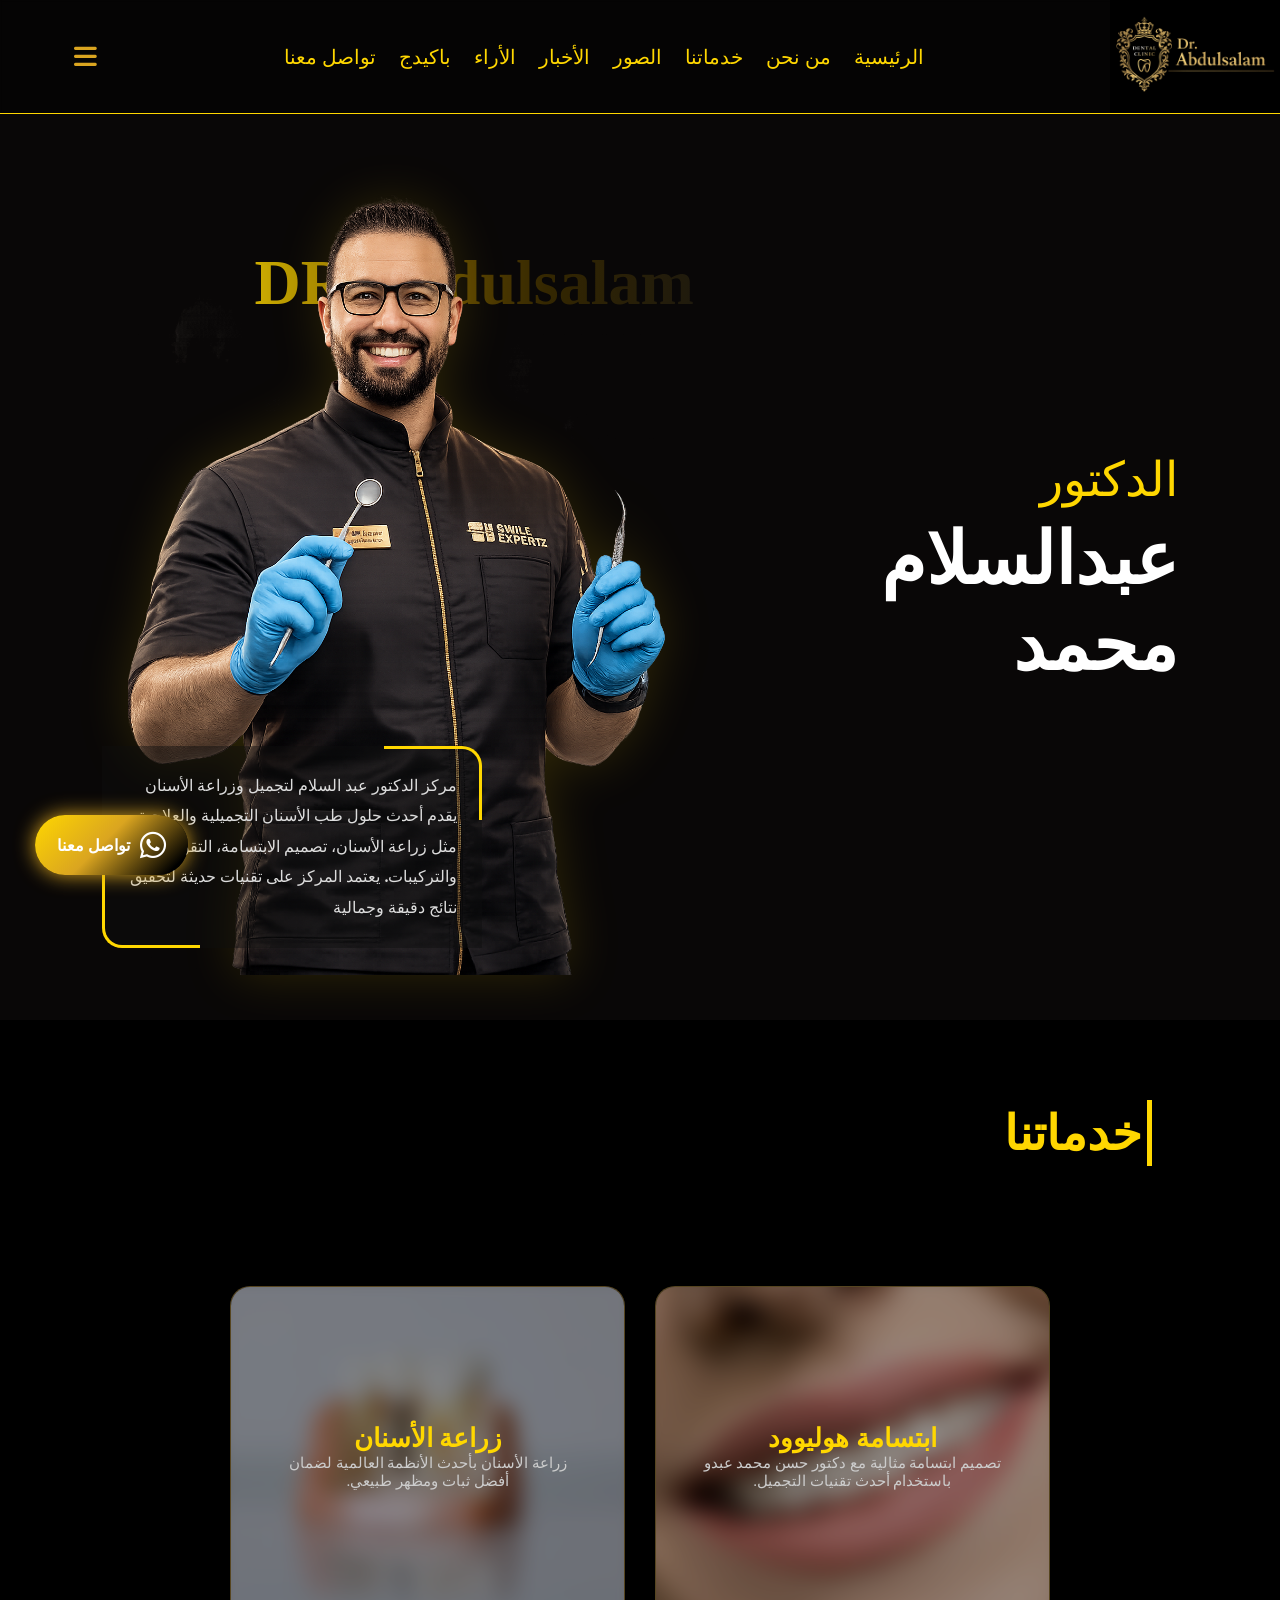
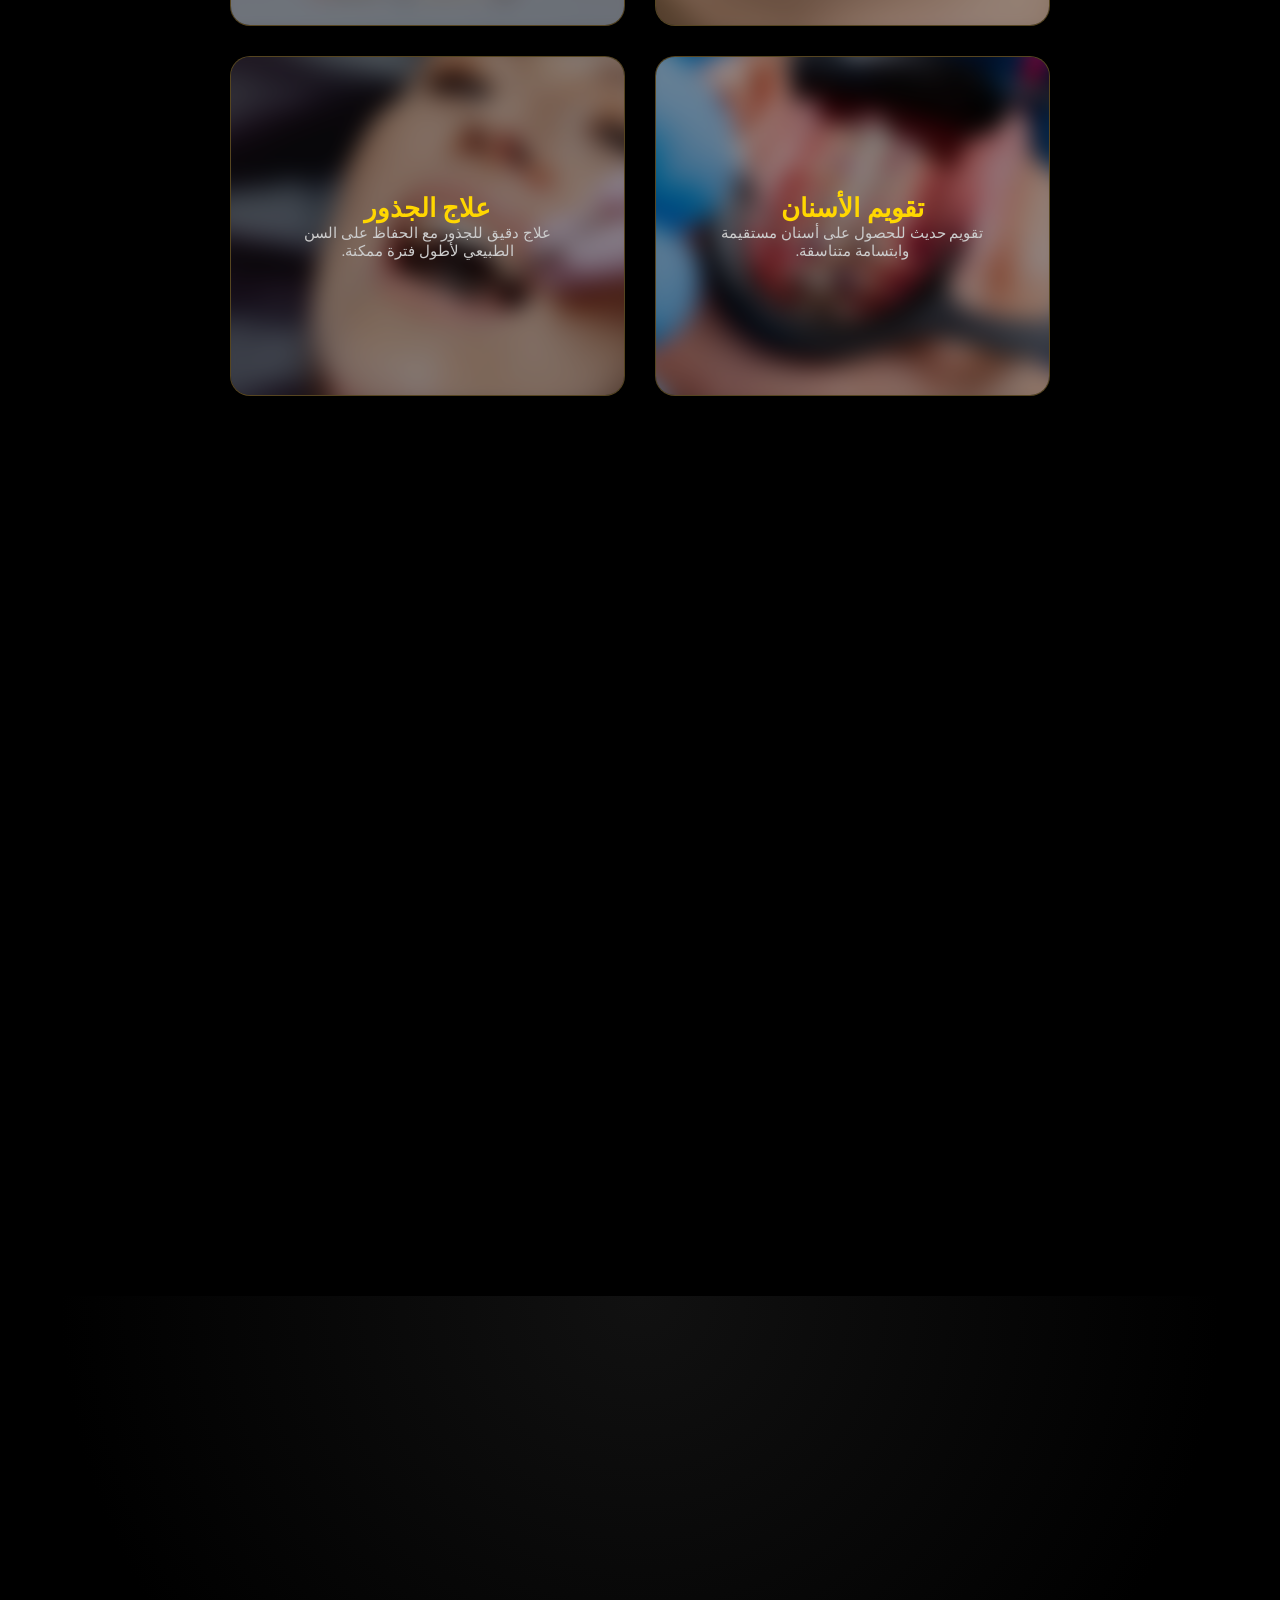
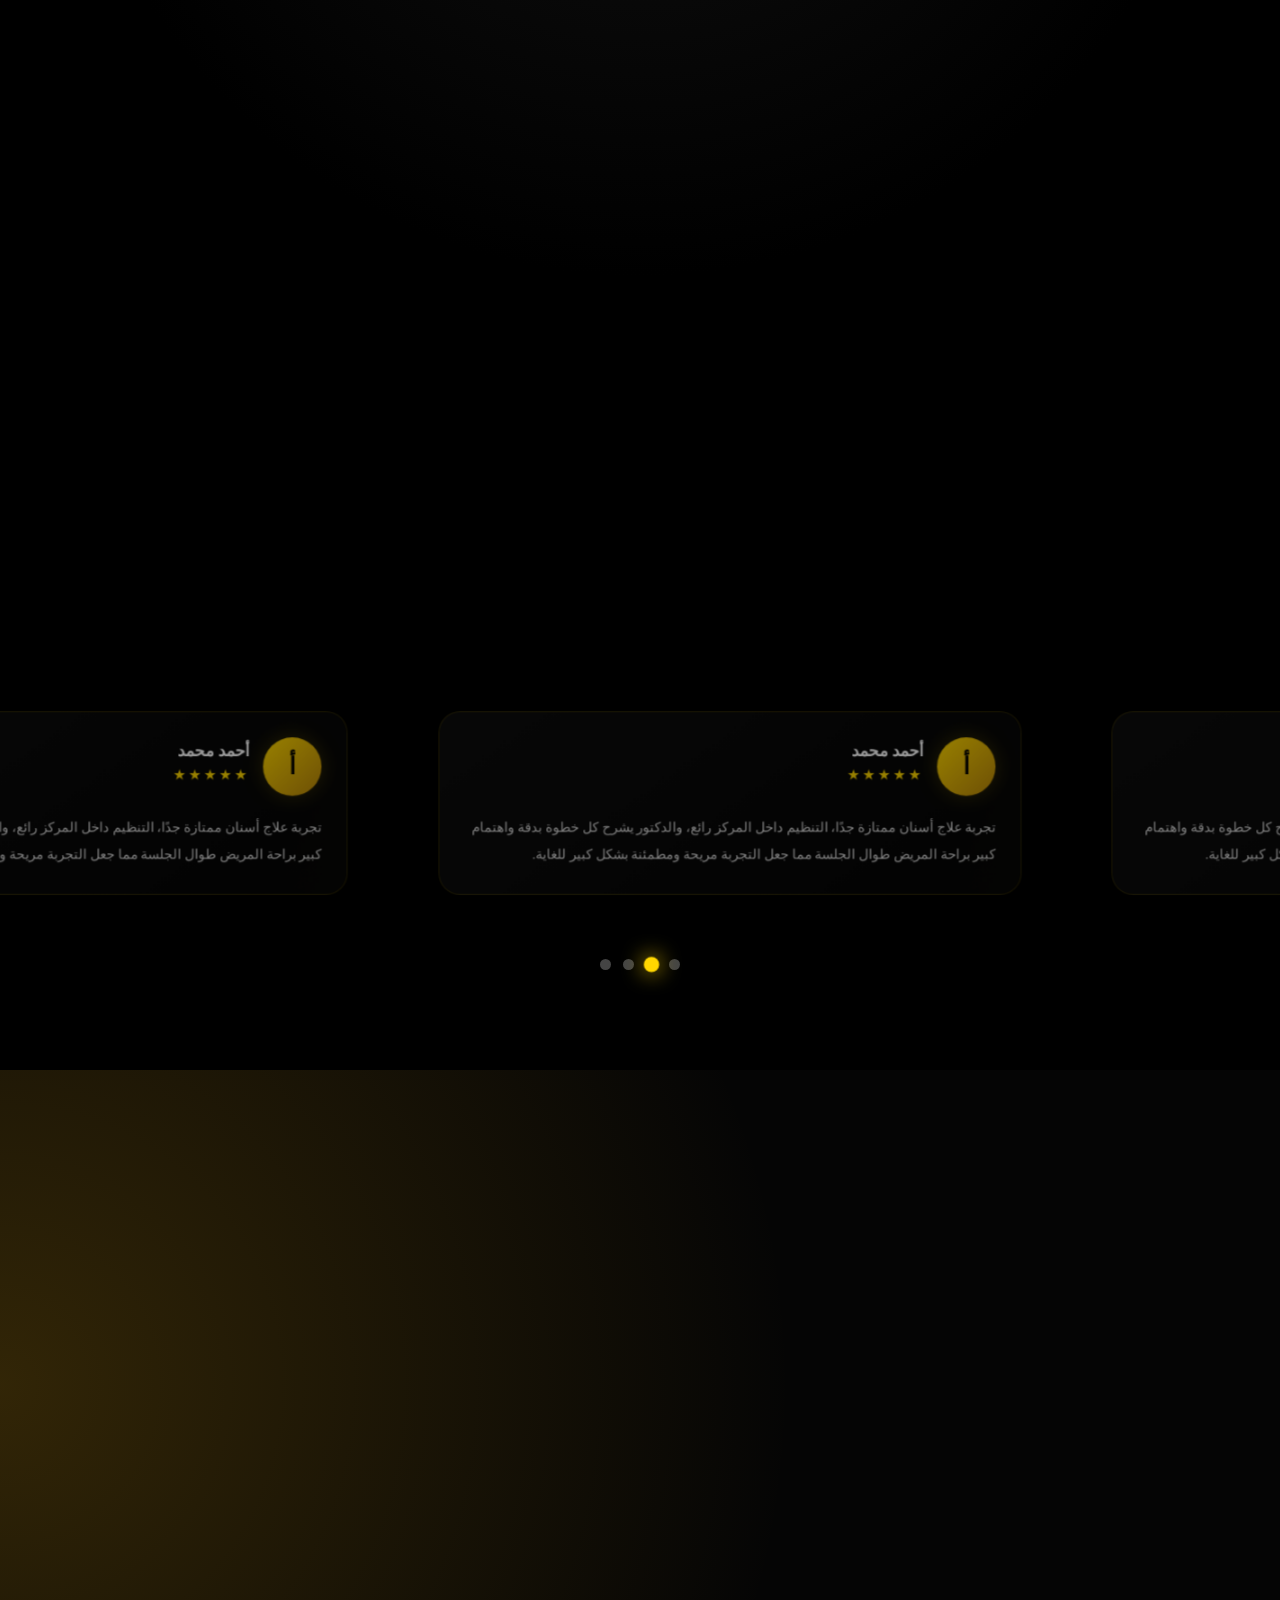
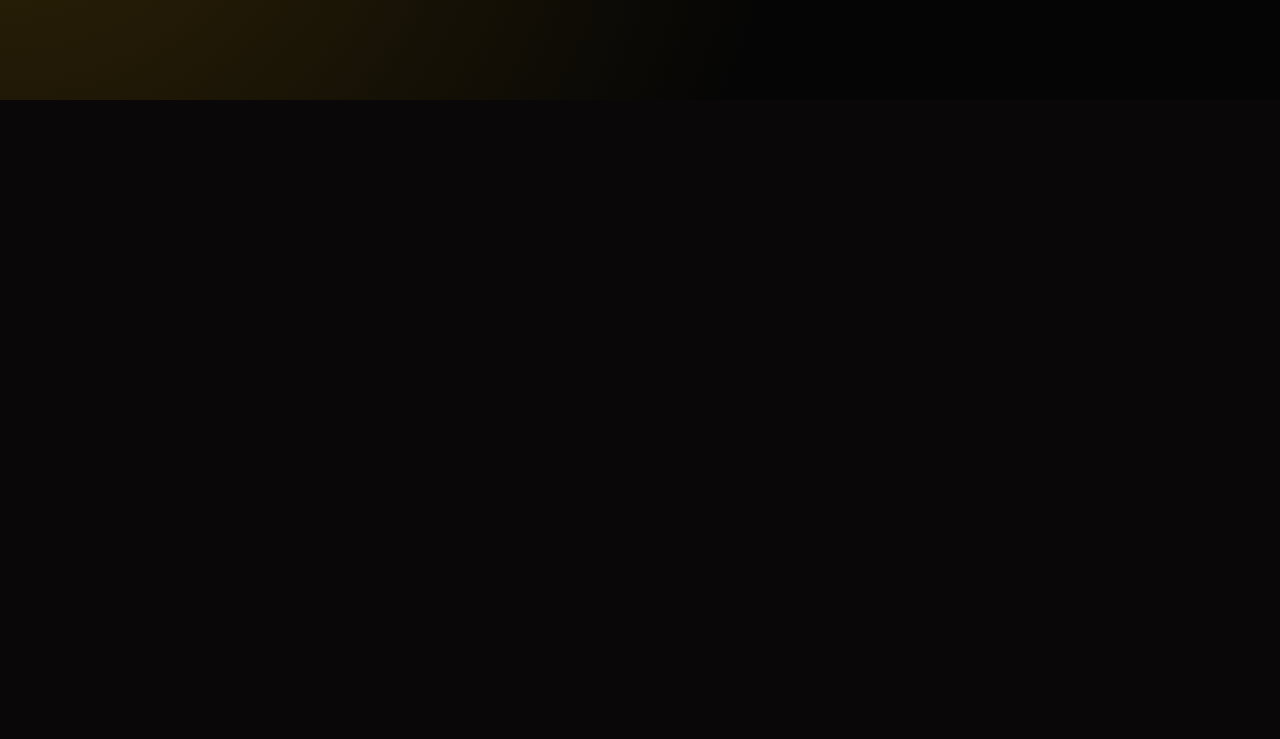
==== index.html @ cd8dc938 "Add files via upload" ====
<!DOCTYPE html>
<html lang="en">
<head>
    <meta charset="UTF-8">
    <meta name="viewport" content="width=device-width, initial-scale=1.0">
    <title>مركز الدكتور حسن</title>
    
    <link rel="stylesheet" href="style.css">
    <link rel="stylesheet" href="https://cdnjs.cloudflare.com/ajax/libs/font-awesome/6.5.0/css/all.min.css">
</head>
<body>
    <div class="container">
        
    <nav>
        <a href="#"><img src="عبد السلام4.png"></a>

        <ul>
        <li><a href="index.html" data-page="index">الرئيسية</a></li>
        <li><a href="we.html" data-page="we">من نحن</a></li>
        <li><a href="services.html" data-page="services">خدماتنا</a></li>
        <li><a href="pickture.html" data-page="pickture">الصور</a></li>
        <li><a href="news.html" data-page="news">الأخبار</a></li>
        <li><a href="opinion.html" data-page="opinion">الأراء</a></li>
        <li><a href="package.html" data-page="package">باكيدج</a></li>
        <li><a href="contact.html" data-page="contact">تواصل معنا</a></li>
    </ul>
        <div class="i">
        <i class="fa-solid fa-bars see"></i>
        <i class="fa-solid fa-xmark mark"></i>
    </div></nav>

    <!-- overlay -->
    <div class="overlay">
        <div class="contact-desktop">
    
        <h2>تواصل معنا</h2>

        <div class="contact-box">
            <h3>📍 الفروع</h3>
            <p> القاهرة(الدقي، التجمع الخامس)</p>
            <p> البحيرة</p>
            <p> الممكلة العربية السعودية/الدمام،طريق الخليج،حى الشاطى الغربي</p>
        </div>

        <div class="contact-box ">
            <h3>📞 أرقام التواصل</h3>
            <div class="con">
            <p>القاهرة-01060074736</p>
            <p> 01022873527-البحيرة</p>
            <p>00966565062107-السعودية</p>
        </div></div>
    </div>
    <ul class="ul">
        <li><a href="index.html" data-page="index">الرئيسية</a></li>
        <li><a href="we.html" data-page="we">من نحن</a></li>
        <li><a href="services.html" data-page="services">خدماتنا</a></li>
        <li><a href="pickture.html" data-page="pickture">الصور</a></li>
        <li><a href="news.html" data-page="news">الأخبار</a></li>
        <li><a href="opinion.html" data-page="opinion">الأراء</a></li>
        <li><a href="package.html" data-page="package">باكيدج</a></li>
        <li><a href="contact.html" data-page="contact">تواصل معنا</a></li>
    </ul>
</div>

<div class="image">

    <div class="taxt">
        <span class="dr">الدكتور</span>
        <h1 id="doctorName"> </h1>

        
    </div>

    <div class="img">
        <img src="ChatGPT Image Jun 2, 2026, 10_58_02 AM.png" alt="Doctor">
    <div class="signature">
            DR.Abdulsalam
        </div>
    </div>
<p class="about" id="aboutText">
</p>
</div>
<section class="services">

    <h2 class="title hidden-scroll">خدماتنا</h2>
    <section class="services">

    <svg class="service-line"
        viewBox="0 0 1200 1200">

        <path id="linePath"
        d="
M 1400 -300
C 1100 200, 900 300, 700 500
C 500 700, 400 900, 200 1100
C 50 1300, -200 1500, -400 1700
"/>

    </svg>

    <div class="services-grid">

        <!-- 01 -->
        <div class="card hidden-scroll">
            <div class="num">01</div>

            <div class="content">
                <h3>ابتسامة هوليوود</h3>
                <p>تصميم ابتسامة مثالية مع دكتور حسن محمد عبدو باستخدام أحدث تقنيات التجميل.</p>
            </div>

            <img src="01.jpg" alt="klikl">
        </div>

        <!-- 02 -->
        <div class="card hidden-scroll">
            <div class="num">02</div>

            <div class="content">
                <h3>زراعة الأسنان</h3>
                <p>زراعة الأسنان بأحدث الأنظمة العالمية لضمان أفضل ثبات ومظهر طبيعي.</p>
            </div>

            <img src="04 (2).jpg" alt="klikl">
        </div>

        <!-- 03 -->
        <div class="card hidden-scroll">
            <div class="num">03</div>

            <div class="content">
                <h3>تقويم الأسنان</h3>
                <p>تقويم حديث للحصول على أسنان مستقيمة وابتسامة متناسقة.</p>
            </div>

            <img src="pexels-diego-romero-471613950-19147369.jpg">
        </div>

        <!-- 04 -->
        <div class="card hidden-scroll">
            <div class="num">04</div>

            <div class="content">
                <h3>علاج الجذور</h3>
                <p>علاج دقيق للجذور مع الحفاظ على السن الطبيعي لأطول فترة ممكنة.</p>
            </div>

            <img src="04.jpg">
        </div>

        <!-- 05 -->
        <div class="card hidden-scroll">
            <div class="num">05</div>

            <div class="content">
                <h3>تجميل اللثة</h3>
                <p>إعادة تشكيل اللثة لتحسين شكل الابتسامة بشكل طبيعي وجمالي.</p>
            </div>

            <img src="05.jpg">
        </div>

        <!-- 06 -->
        <div class="card hidden-scroll">
            <div class="num">06</div>

            <div class="content">
                <h3>الحشوات التجميلية</h3>
                <p>حشوات بلون الأسنان الطبيعي بدون أي أثر معدني ظاهر.</p>
            </div>

            <img src="06.jpg">
        </div>

        <!-- 07 -->
        <div class="card hidden-scroll">
            <div class="num">07</div>

            <div class="content">
                <h3>تبييض الأسنان</h3>
                <p>جلسات تبييض آمنة وفعالة للحصول على أسنان أكثر بياضًا ولمعانًا.</p>
            </div>

            <img src="07.jpg">
        </div>

    </div>
</section>
    
</section>
<section class="about-doctor">

    <div class="about-container">

        <div class="about-text hidden-scroll">
            <h2>عن الدكتور عبدالسلام محمد و فريقه</h2>

            <p>
                مركز الدكتور عبدالسلام محمد عبدو لطب وتجميل وزراعة الأسنان يُعد من المراكز الرائدة في مجال
                طب الأسنان التجميلي والعلاجي، حيث يجمع بين الخبرة الطبية والتقنيات الحديثة.
            </p>

            <p>
                نتميز بفريق طبي متخصص في جميع مجالات طب الأسنان مثل زراعة الأسنان، تجميل الابتسامة،
                تقويم الأسنان، وعلاج الجذور باستخدام أحدث الأجهزة العالمية.
            </p>

            <p>
                نهدف إلى تقديم تجربة علاجية مختلفة قائمة على الدقة، الراحة، والنتائج المثالية
                لكل مريض.
            </p>
        </div>

        <div class="about-image hidden-scroll">
            <img src="OP.webp" alt="Doctor">
        </div>

    </div>

</section>
    <section class="reviews">

    <h2 class="hidden-scroll">آراء العملاء</h2>

    <p class="sub hidden-scroll">
        نعتز بآراء عملائنا التي تعكس جودة الخدمات الطبية واحترافية فريق العمل في جميع التخصصات
    </p>

    <div class="reviews-track " id="track">

        <div class="review ">
    <div class="review-top">
        <div class="avatar">أ</div>

        <div class="review-head">
            <h3>أحمد محمد</h3>
            <div class="stars">★★★★★</div>
        </div>
    </div>

    <b>
        تجربة علاج أسنان ممتازة جدًا، التنظيم داخل المركز رائع، والدكتور يشرح كل خطوة بدقة واهتمام كبير
        براحة المريض طوال الجلسة مما جعل التجربة مريحة ومطمئنة بشكل كبير للغاية.
    </b>
</div>
<div class="review ">
    <div class="review-top">
        <div class="avatar">أ</div>

        <div class="review-head">
            <h3>أحمد محمد</h3>
            <div class="stars">★★★★★</div>
        </div>
    </div>

    <b>
        تجربة علاج أسنان ممتازة جدًا، التنظيم داخل المركز رائع، والدكتور يشرح كل خطوة بدقة واهتمام كبير
        براحة المريض طوال الجلسة مما جعل التجربة مريحة ومطمئنة بشكل كبير للغاية.
    </b>
</div>
<div class="review ">
    <div class="review-top">
        <div class="avatar">أ</div>

        <div class="review-head">
            <h3>أحمد محمد</h3>
            <div class="stars">★★★★★</div>
        </div>
    </div>

    <b>
        تجربة علاج أسنان ممتازة جدًا، التنظيم داخل المركز رائع، والدكتور يشرح كل خطوة بدقة واهتمام كبير
        براحة المريض طوال الجلسة مما جعل التجربة مريحة ومطمئنة بشكل كبير للغاية.
    </b>
</div>
<div class="review ">
    <div class="review-top">
        <div class="avatar">أ</div>

        <div class="review-head">
            <h3>أحمد محمد</h3>
            <div class="stars">★★★★★</div>
        </div>
    </div>

    <b>
        تجربة علاج أسنان ممتازة جدًا، التنظيم داخل المركز رائع، والدكتور يشرح كل خطوة بدقة واهتمام كبير
        براحة المريض طوال الجلسة مما جعل التجربة مريحة ومطمئنة بشكل كبير للغاية.
    </b>
</div>


    </div>
        <div class="dots" id="dots"></div>
</section>
<section class="booking">

    <div class="booking-container">

        <div class="booking-text hidden-scroll">
            <h2>احجز موعدك الآن</h2>
            <p>
                احجز موعدك بسهولة مع مركز الدكتور حسن، وسيتم التواصل معك لتأكيد الموعد
                وتحديد أنسب وقت لزيارتك حسب حالتك.
            </p>

            <div class="booking-info">
                <span>📍 استشارة مبدئية مجانية</span>
                <span>⏱️ رد خلال دقائق</span>
                <span>🦷 أحدث تقنيات علاج الأسنان</span>
            
            </div>
            <div class="map-box hidden-scroll">

    <h3>📍 موقعنا على الخريطة</h3>

    <p>
        يمكنك معرفة موقع المركز بسهولة على Google Maps والاتجاه مباشرة إلينا
    </p>

    <a href="https://maps.app.goo.gl/EAp55jUSSe7Hw49x6"
    target="_blank"
    class="map-btn">

        <i class="fa-solid fa-location-dot"></i>
        فتح الخريطة

    </a>

</div>
        </div>

        <form class="booking-form hidden-scroll">

            <input type="text" placeholder="الاسم الكامل" required>
            <input type="tel" placeholder="رقم الهاتف" required>

            <select>
                <option disabled>اختر الخدمة</option>
                <option>ابتسامة هوليوود</option>
                <option>زراعة الأسنان</option>
                <option>تقويم الأسنان</option>
                <option>تجميل اللثة</option>
            </select>

            <textarea placeholder="اكتب تفاصيل حالتك..."></textarea>

            <button type="submit">تأكيد الحجز</button>

        </form>

    </div>

</section>
<footer class="footer hidden-scroll">

    <div class="footer-container">

        <!-- INFO -->
        <div class="footer-col">
            <h2>مركز الدكتور عبد السلام محمد</h2>
            <p>
                مركز متخصص في تجميل وزراعة الأسنان باستخدام أحدث التقنيات العالمية،
                مع فريق طبي يهدف لتقديم تجربة علاجية دقيقة ومريحة ونتائج مميزة لكل مريض.
            </p>

            <div class="footer-social">
                <a href="#" class="social ig"><i class="fa-brands fa-instagram"></i></a>
                <a href="#" class="social wa"><i class="fa-brands fa-whatsapp"></i></a>
                <a href="#" class="social yt"><i class="fa-brands fa-youtube"></i></a>
                <a href="#" class="social tk"><i class="fa-brands fa-tiktok"></i></a>
            </div>
        </div>

        <!-- LINKS -->
        <div class="footer-col">
            <h3>روابط الموقع</h3>

            <ul class="footer-links">
                <li><a href="index.html">الرئيسية</a></li>
                <li><a href="we.html">من نحن</a></li>
                <li><a href="services.html">الخدمات</a></li>
                <li><a href="pickture.html">الصور</a></li>
                <li><a href="news.html">الأخبار</a></li>
                <li><a href="contact.html">تواصل معنا</a></li>
            </ul>
        </div>

        <!-- CONTACT -->
        <div class="footer-col">
            <h3>تواصل معنا</h3>

            <div class="footer-box">
                <p>📍 القاهرة (الدقي، التجمع الخامس)</p>
                <p>📍 البحيرة</p>
                <p>📍 السعودية - الدمام، طريق الخليج، حي الشاطئ الغربي</p>
            </div>

            <div class="footer-box" class="num" >
                <p class="phone">📞 01060074736</p>
                <p class="phone">📞 01022873527</p>
                <p class="phone">📞 00966565062107</p>
            </div>

            <a class="footer-btn" href="https://wa.me/201006074736">
                تواصل واتساب مباشر
            </a>
        </div>

    </div>

    <div class="footer-bottom">
        © 2026 مركز الدكتور عبد السلام محمد - جميع الحقوق محفوظة
    </div>

</footer>
</div>
<a href="https://wa.me/201060074736?text=مرحباً، أريد الاستفسار عن خدمات المركز"
class="whatsapp"
target="_blank">

<i class="fa-brands fa-whatsapp"></i>

<span>تواصل معنا</span>

</a>
    <script src="ani.js"></script>
    <script src="main.js"></script>
</body>
</html>
---- style.css ----
* {
    margin: 0;
    padding: 0;
    box-sizing: border-box;
    
}


body {
    font-family: Georgia, serif;
    background: #090707;
    color: white;
    direction: rtl;
    overflow-x: hidden;
}
.container{
    min-width: 100%;
}

/* NAV */
nav {
    width: 100%;
    display: flex;
    justify-content: space-between;
    align-items: center;
    
    
    background: rgba(0, 0, 0, 0.4);
    border-bottom: .2px solid gold;
    position: fixed;

    top: 0;
    right: 0;
    backdrop-filter: blur(1px);
    z-index: 1000;
}

nav img {
    width: 170px;
}

/* MENU */
nav ul {
    list-style: none;
    display: flex;
    flex-wrap: wrap;
    font-size: 20px;
    width: 50%;
    
    
    justify-content: space-between;
    gap: 20px;
}
.ul{
    list-style: none;
    display: flex;
    flex-direction: column;
    height: 70%;
    font-size: 20px;
    width: 100%;
    align-items: center;
    justify-content: space-evenly;
    display: none;
}
nav ul li a, .ul li a{

    
    text-decoration: none;
    color: gold;
    transition: 0.3s;
}
.ul li a{
    color: white;
}
nav ul li a:hover,.ul li a:hover {
    color: goldenrod;
    border-bottom: 1px goldenrod solid;
    
}

/* ICONS */
.see, .mark {
    font-size: 26px;
    cursor: pointer;
    color: goldenrod;
    left: 20px;
    transition: 0.4s ease;
}

/* X hidden */
.mark {
    opacity: 0;
    
    transform: rotate(-90deg) scale(0.7);
    pointer-events: none;
}

/* OVERLAY */
.overlay {
    position: fixed;
    inset: 0;
    width:50% ;
    background: rgba(70, 69, 69, 0.5);
    display: flex;
    justify-content: space-evenly;
    flex-direction: column;
    align-items: center;
    opacity: 0;
    pointer-events: none;

    transition: 0.4s ease;

    z-index: 10000;
}

/* OPEN STATE */
nav.open .see {
    opacity: 0;
    transform: rotate(90deg) scale(0.7);
    pointer-events: none;
}

nav.open .mark {
    opacity: 1;
    transform: rotate(0) scale(1);
    pointer-events: auto;
}

body.open .overlay {
    opacity: 1;
    pointer-events: auto;
}
body.open {
    overflow: hidden;
}
.contact-desktop {
    padding: 30px 20px;
    width: 95%;

}

.contact-desktop h2 {
    
    font-size: 28px;
    margin-bottom: 25px;
}

.contact-box {
background: rgba(107, 107, 107, 0.384);
    padding: 20px;
    margin-bottom: 20px;
    width: 90%;

    border-radius: 12px;
    border-right: 3px solid gold;

    transition: 0.3s;
}

.contact-box:hover {
    transform: translateX(-5px);
    background: rgba(255,255,255,0.08);
}
.con{
    direction: ltr;
    text-align: right;
}







.image{
    width:100%;
    min-height:100vh;
    height:auto;

    margin-top:120px;

    display:flex;
    justify-content:space-between;
    align-items:center;

    padding:0 8%;
    gap:40px;

    overflow:hidden;
    position:relative;
}
.taxt{
    width: 35%;

    display: flex;
    flex-direction: column;

    z-index: 3;
}

.dr{
    color: gold;
    font-size: 3rem;
    margin-bottom: 10px;
}

.taxt h1{
    font-size:clamp(2rem,6vw,4.5rem);
    line-height: 1.2;
}
.signature{
     position: absolute;

    right: -0px;
    top: 10%;

    transform: translateY(-50%);
    
    font-size:clamp(2.5rem,5vw,7rem);
    font-family: cursive;
    font-weight: bold;

    white-space: nowrap;

    background: linear-gradient(
        to left,
        #251f0f,
        #3f2f00,
        #8f6b00,
        #ffd700
    );

    -webkit-background-clip: text;
    -webkit-text-fill-color: transparent;

    z-index: 1;
    opacity: .8;
}
.img{
    width: 55%;
    height: 100%;

    display: flex;
    justify-content: center;
    align-items: flex-end;

    position: relative;
}
.img img{
    max-height: 90vh;
    max-width: 100%;
    width: auto;
    object-fit: contain;

    position: relative;
    z-index: 2;

    filter:
    drop-shadow(0 0 25px rgba(255,215,0,.15));
}
/* وصف المركز */

.about{
    position: absolute;

    left: 8%;
    bottom: 8%;

    width: 380px;

    padding: 25px;

    line-height: 1.9;

    background: rgba(15, 15, 15, 0.45);

    border-radius: 0 20px 0 20px;

    color: #ddd;
    font-weight: 550;

    z-index: 3;
}

/* الركن العلوي اليمين */

.about::before{
    content: "";
    position: absolute;
    top: 0;
    right: 0;

    width: 25%;
    height: 35%;

    border-top: 3px solid gold;
    border-right: 3px solid gold;

    border-radius: 0 20px 0 0;
}




/* الركن السفلي اليسار */

.about::after{
    content: "";
    position: absolute;
    bottom: 0;
    left: 0;

    width: 25%;
    height: 35%;

    border-bottom: 3px solid gold;
    border-left: 3px solid gold;

    border-radius: 0 0 0 20px;
}











.whatsapp{
    position: fixed;

    bottom: 25px;
    left: 35px;

    z-index: 9999;

    display: flex;
    align-items: center;
    gap: 10px;

    padding: 15px 22px;

    text-decoration: none;

    background: linear-gradient(
        135deg,
        gold,
        goldenrod,
        black 90%
    );

    color: white;

    border-radius: 50px;

    box-shadow:
    0 0 20px goldenrod;

    transition: .3s;
}

.whatsapp:hover{
    transform: translateY(-5px);

    box-shadow:
    0 0 35px rgb(245, 177, 4);
}

.whatsapp i{
    font-size: 30px;
}

.whatsapp span{
    font-size: 16px;
    font-weight: bold;
}






.image .img img,
.taxt,
.signature,
.about{
    opacity: 0;
}
.img img{
    transform: translateY(100px);

    transition:
    opacity 1s ease,
    transform 1s ease;
}

.img img.show{
    opacity: 1;
    transform: translateY(0);
}
.taxt{
    transform: translateX(120px);

    transition:
    opacity .9s ease,
    transform .9s ease;
}

.taxt.show{
    opacity: 1;
    transform: translateX(0);
}
.signature{
    transform: scale(.2);

    transition:
    opacity .8s ease,
    transform .8s ease;
}

.signature.show{
    opacity: .8;
    
    animation: signPop 1s ease forwards;
}
@keyframes signPop{

    0%{
        transform: scale(.2);
    }

    70%{
        transform: scale(1.15);
    }

    100%{
        transform: scale(1);
    }

}
.about{
    transform: translateY(50px);

    transition:
    opacity .8s ease,
    transform .8s ease;
}

.about.show{
    opacity: 1;
    transform: translateY(0);
}









.services{
    padding: 80px 10%;
    background: #000;
    
}

.title{
    text-align: right;
    font-size: 3rem;
    color: gold;
    border-right:5px solid #ffd700;
    padding: 5px;
    margin-bottom: 40px;
}

.services-grid{
    display: grid;
    
    grid-template-columns: repeat(auto-fit, minmax(280px, 1fr));
    gap: 30px;
}
.card{
    position: relative;

    height: 340px;

    background: rgba(46, 45, 45, 0.945);

    backdrop-filter: blur(25px);
    border-radius: 20px;
    padding: 20px;
    border: 1px solid rgba(184,134,11,0.3);

    overflow: hidden;

    transition: 0.5s ease;
}
.num{
    position: absolute;
    top: 10px;
    right: 15px;

    font-size: 5rem;

    color: transparent;

    -webkit-text-stroke: 1.5px #b8860b; /* dark gold */

    opacity: 0.4;
}
.content{
    position: relative;
    z-index: 2;

    height: 100%;

    display: flex;
    flex-direction: column;

    justify-content: center;
    align-items: center;

    text-align: center;
}

.content h3{
    font-size: 1.6rem;
    color: gold;
}

.content p{
    color: #ccc;
    font-size: 0.95rem;
    max-width: 85%;
}
.card img{
    position: absolute;
    inset: 0;

    width: 100%;
    height: 100%;

    object-fit: cover;

    transform: scale(1.1);

    filter: blur(10px) brightness(0.6);

    transition: 0.6s ease;
}
.card:hover{
    transform: translateY(-8px);

    background: rgba(0,0,0,0,1);

    border-color: gold;

    box-shadow: 0 0 25px rgba(184, 135, 11, 0.795);
}
.card:hover img{
    filter: blur(0px) brightness(1);
    transform: scale(1);
}
.card:hover .content{
    opacity: 0.2;
    transform: translateY(20px);
}
.card:hover .num{
    opacity: 0.2;
}
.services{
    position: relative;
}

.service-line{
    position: absolute;

    inset: 0;

    width: 140%;
    height: 140%;

    top: -20%;
    right: -20%;

    pointer-events: none;

    z-index: 0;
}

#linePath{

    fill: none;

    stroke: #b8860b;

    stroke-width: 4;

    stroke-linecap: round;
    transition: stroke-dashoffset .1s linear;
    filter:
    drop-shadow(0 0 8px rgba(184,134,11,.6));
}

.services-grid{
    position: relative;
    z-index: 2;
}
.line-dot{
    width: 12px;
    height: 12px;

    border-radius: 50%;

    background: gold;

    box-shadow:
    0 0 15px gold,
    0 0 30px gold;

    position: absolute;
}



.about-doctor{
    position: relative;
    padding: 80px 10%;

    background: #000;
    color: white;

    overflow: hidden;
}
.tooth-line{
    position: absolute;

    top: 0;
    left: 50%;

    transform: translateX(-50%);

    width: 400px;
    height: 400px;

    z-index: 0;

    pointer-events: none;
}

#toothPath{
    fill: none;

    stroke: #b8860b;
    stroke-width: 3;

    stroke-linecap: round;

    filter: drop-shadow(0 0 8px rgba(184,134,11,.6));

    stroke-dasharray: 1200;
    stroke-dashoffset: 1200;
}
.about-doctor{
    padding: 100px 8%;
    background: radial-gradient(circle at top, #111 0%, #000 60%);
    color: white;
    position: relative;
}

/* container */
.about-container{
    max-width: 1200px;
    margin: auto;

    display: flex;
    justify-content: space-between;
    align-items: center;
    gap: 50px;
}

/* TEXT BOX */
.about-text{
    flex: 1;
    text-align: right;
}

/* TITLE */
.about-text h2{
    color: gold;
    font-size: 2.4rem;
    margin-bottom: 25px;
    border-right: 4px solid gold;
    padding-right: 12px;
}

/* PARAGRAPHS */
.about-text p{
    color: #ddd;
    line-height: 2;
    font-size: 1.05rem;

    background: rgba(255,255,255,0.04);
    padding: 15px 18px;
    border-radius: 12px;

    margin-bottom: 15px;

    border: 1px solid rgba(184,134,11,0.2);

    transition: 0.3s ease;
}

/* hover readability boost */
.about-text p:hover{
    background: rgba(184,134,11,0.08);
    border-color: gold;
    transform: translateX(-5px);
}

/* IMAGE SIDE */
.about-image{
    flex: 1;
    display: flex;
    justify-content: center;
}

.about-image img{
    width: 100%;
    max-width: 450px;

    border-radius: 18px;

    object-fit: cover;

    border: 1px solid rgba(184,134,11,0.4);

    box-shadow: 0 0 30px rgba(184,134,11,0.2);

    transition: 0.5s ease;
}

/* IMAGE HOVER */
.about-image img:hover{
    transform: scale(1.03);
    box-shadow: 0 0 40px rgba(184,134,11,0.35);
}

/* RESPONSIVE */
@media (max-width: 900px){
    .about-container{
        flex-direction: column;
        text-align: center;
    }

    .about-text{
        text-align: center;
    }

    .about-text h2{
        border-right: none;
        border-bottom: 3px solid gold;
        display: inline-block;
        padding-bottom: 8px;
    }

    .about-image img{
        max-width: 80%;
    }
}





.reviews{
    padding: 90px 5%;
    background: #000;
    text-align: center;
    overflow: hidden;
    position: relative;
}

.reviews h2{
    color: gold;
    font-size: 2.8rem;
}

.sub{
    color: #bbb;
    margin-bottom: 40px;
}

/* TRACK */
.reviews-track{
    display: flex;
    gap: 25px;

    padding: 40px 10%;

    transition: transform 0.7s cubic-bezier(.22,.68,.32,1);
    will-change: transform;

    overflow: visible; /* مهم جدًا */
}

/* CARD (واحد بس) */
.review{
    flex: 0 0 100%;

    padding: 25px;
    border-radius: 18px;

    background: rgba(255,255,255,0.05);
    backdrop-filter: blur(12px);

    border: 1px solid rgba(184,134,11,0.4);

    text-align: right;

    transition: 0.4s ease;

    transform: scale(0.9);
    opacity: 0.6;
}

/* RESPONSIVE واحد بس */
@media (min-width: 700px){
    .review{ flex: 0 0 50%; }
}

@media (min-width: 1000px){
    .review{ flex: 0 0 33.33%; }
}

@media (min-width: 1300px){
    .review{ flex: 0 0 25%; }
}

/* STARS */
.stars{
    color: gold;
    margin-bottom: 10px;
}

/* NAME */
.review h3{
    color: gold;
}

/* TEXT */
.review b{
    color: #ddd;
    line-height: 1.9;
    font-weight: normal;
}

/* DOTS */
.dots{
    display: flex;
    justify-content: center;
    gap: 10px;
    margin-top: 20px;
}

.dot{
    width: 10px;
    height: 10px;
    border-radius: 50%;
    background: #555;
    cursor: pointer;
}

.dot.active{
    background: gold;
    transform: scale(1.3);
    box-shadow: 0 0 10px gold;
}
.review::before{
    content: "";
    position: absolute;
    inset: 0;
    background: radial-gradient(
        circle at top right,
        rgba(184,134,11,0.25),
        transparent 60%
    );
    opacity: 0;
    transition: 0.5s ease;
    pointer-events: none;
}

/* Glow خط بسيط */
.review::after{
    content: "";
    position: absolute;
    inset: 0;
    border: 1px solid transparent;
    border-radius: 18px;
    box-shadow: 0 0 0 rgba(184,134,11,0);
    transition: 0.5s ease;
    pointer-events: none;
}

/* Hover الرئيسي */
.review:hover{
    transform: translateY(-10px) scale(1.03);
    background: rgba(0,0,0,0.7);
    border-color: gold;
    opacity: 1;
}

/* تفعيل الطبقات */
.review:hover::before{
    opacity: 1;
}

.review:hover::after{
    border-color: rgba(184,134,11,0.6);
    box-shadow: 0 0 25px rgba(184,134,11,0.25);
}

/* النص يتحسن عند الهوفر */
.review h3,
.review b,
.stars{
    transition: 0.4s ease;
}

.review:hover h3{
    letter-spacing: 1px;
    text-shadow: 0 0 10px rgba(255,215,0,0.4);
}

.review:hover b{
    color: #fff;
}

.review:hover .stars{
    transform: scale(1.1);
}




.footer{
    background: #050505;
    padding: 80px 10%;
    color: white;
    position: relative;
    overflow: hidden;
}

/* Glow */
.footer::before{
    content:"";
    position:absolute;
    inset:0;
    background: radial-gradient(circle at top,
        rgba(184,134,11,0.25),
        transparent 60%);
}

/* Layout */
.footer-container{
    position: relative;
    display: grid;
    grid-template-columns: repeat(3, 1fr);
    gap: 50px;
    z-index: 2;
}

/* Titles */
.footer h2,
.footer h3{
    color: gold;
    margin-bottom: 15px;
}

/* Text */
.footer p{
    color: #cfcfcf;
    line-height: 1.8;
    font-size: 15px;
}

/* LINKS */
.footer-links{
    list-style: none;
    display: flex;
    flex-direction: column;
    gap: 10px;
}

.footer-links a{
    text-decoration: none;
    color: #ddd;
    transition: 0.3s;
    position: relative;
    padding-right: 10px;
}

.footer-links a::before{
    content: "›";
    position: absolute;
    right: 0;
    color: gold;
}

.footer-links a:hover{
    color: gold;
    transform: translateX(-5px);
}

/* CONTACT BOX */
.footer-box{
    background: rgba(255,255,255,0.04);
    padding: 12px 15px;
    border-radius: 10px;
    margin-bottom: 10px;

    border: 1px solid rgba(184,134,11,0.2);
}

/* BUTTON */
.footer-btn{
    display: inline-block;
    margin-top: 10px;
    padding: 10px 15px;

    background: linear-gradient(135deg, #b8860b, gold);
    color: black;

    border-radius: 10px;
    text-decoration: none;

    font-weight: bold;

    transition: 0.3s;
}

.footer-btn:hover{
    transform: translateY(-3px);
    box-shadow: 0 0 20px rgba(184,134,11,0.5);
}

/* SOCIAL */
.footer-social{
    display: flex;
    gap: 12px;
    margin-top: 20px;
}

.social{
    width: 45px;
    height: 45px;
    display: flex;
    justify-content: center;
    align-items: center;

    border-radius: 50%;

    background: rgba(255,255,255,0.05);
    color: white;

    border: 1px solid rgba(184,134,11,0.3);

    transition: 0.3s;
    font-size: 20px;
}

.social:hover{
    transform: translateY(-5px) scale(1.1);
    color: gold;
    box-shadow: 0 0 15px rgba(184,134,11,0.4);
}

/* Bottom */
.footer-bottom{
    margin-top: 50px;
    text-align: center;
    color: #777;
    font-size: 14px;
}

/* Responsive */
@media(max-width: 900px){
    .footer-container{
        grid-template-columns: 1fr;
    }
}






.booking{
    padding: 100px 10%;
    background: #050505;
    position: relative;
    overflow: hidden;
}

/* Glow */
.booking::before{
    content:"";
    position:absolute;
    inset:0;
    background: radial-gradient(circle at left,
        rgba(184,134,11,0.25),
        transparent 60%);
}

/* Container */
.booking-container{
    position: relative;
    z-index: 2;

    display: flex;
    justify-content: space-between;
    gap: 60px;
    align-items: center;
}

/* Text */
.booking-text{
    flex: 1;
}

.booking-text h2{
    color: gold;
    font-size: 2.5rem;
    margin-bottom: 15px;
}

.booking-text p{
    color: #ccc;
    line-height: 1.8;
    margin-bottom: 20px;
}

.booking-info{
    display: flex;
    flex-direction: column;
    gap: 10px;
    color: #aaa;
}

/* Form */
.booking-form{
    flex: 1;

    background: rgba(255,255,255,0.03);
    backdrop-filter: blur(15px);

    padding: 25px;
    border-radius: 20px;

    border: 1px solid rgba(184,134,11,0.3);
}

/* Inputs */
.booking-form input,
.booking-form textarea,
.booking-form select{
    width: 100%;
    margin-bottom: 12px;

    padding: 12px;
    border-radius: 10px;

    background: rgba(0,0,0,0.6);
    border: 1px solid rgba(255,255,255,0.1);

    color: white;
    outline: none;

    transition: 0.3s;
}

.booking-form textarea{
    height: 120px;
    resize: none;
}

/* Focus */
.booking-form input:focus,
.booking-form textarea:focus,
.booking-form select:focus{
    border-color: gold;
    box-shadow: 0 0 15px rgba(184,134,11,0.3);
}

/* Button */
.booking-form button{
    width: 100%;
    padding: 12px;

    background: linear-gradient(135deg, #b8860b, gold);
    border: none;
    border-radius: 10px;

    font-weight: bold;
    cursor: pointer;

    transition: 0.3s;
}

.booking-form button:hover{
    transform: translateY(-4px);
    box-shadow: 0 0 25px rgba(184,134,11,0.5);
}

/* Responsive */
@media(max-width: 900px){
    .booking-container{
        flex-direction: column;
    }
}



/* ===== REVIEWS SECTION ===== */
.reviews{
    padding: 100px 5%;
    background: radial-gradient(circle at top, #111 0%, #000 60%);
    text-align: center;
    position: relative;
    overflow: hidden;
}

.reviews h2{
    color: gold;
    font-size: 3rem;
    letter-spacing: 1px;
}

.sub{
    color: #aaa;
    max-width: 600px;
    margin: 10px auto 50px;
    line-height: 1.8;
}

/* TRACK */
.reviews-track{
    display: flex;
    gap: 25px;
    padding: 40px 10vw;
    transition: transform 0.7s cubic-bezier(.22,.68,.32,1);
}

/* CARD */
.review{
    flex: 0 0 60%;
    background: rgba(255,255,255,0.04);
    backdrop-filter: blur(18px);
    border: 1px solid rgba(184,134,11,0.3);
    border-radius: 25px;
    padding: 25px;
    text-align: right;

    transition: 0.5s ease;
    position: relative;
    overflow: hidden;
}

/* gold glow line */
.review::before{
    content: "";
    position: absolute;
    inset: 0;
    border-radius: 25px;
    padding: 1px;
    background: linear-gradient(120deg, transparent, gold, transparent);
    opacity: 0.2;
}

/* TOP SECTION */
.review-top{
    display: flex;
    align-items: center;
    gap: 12px;
    margin-bottom: 15px;
}

/* AVATAR */
.avatar{
    width: 45px;
    height: 45px;
    border-radius: 50%;
    background: linear-gradient(135deg, #b8860b, #ffd700);
    display: flex;
    justify-content: center;
    align-items: center;
    font-weight: bold;
    color: #000;
    font-size: 18px;
}

/* NAME */
.review h3{
    color: gold;
    margin: 0;
}

/* STARS */
.stars{
    color: gold;
    font-size: 14px;
    letter-spacing: 2px;
}

/* TEXT */
.review b{
    display: block;
    color: #ddd;
    line-height: 1.9;
    font-weight: normal;
}

/* HOVER EFFECT */
.review:hover{
    transform: translateY(-10px) scale(1.02);
    border-color: gold;
    box-shadow: 0 0 30px rgba(184,134,11,0.25);
}

/* DOTS */
.dots{
    display: flex;
    justify-content: center;
    gap: 10px;
    margin-top: 25px;
}

.dot{
    width: 10px;
    height: 10px;
    border-radius: 50%;
    background: #444;
    cursor: pointer;
    transition: 0.3s;
}

.dot.active{
    background: gold;
    transform: scale(1.3);
    box-shadow: 0 0 10px gold;
}

.i{
    margin-left: 50px;
}









            .map-box{
    margin-top: 25px;
    padding: 20px;
    border-radius: 15px;

    background: rgba(255,255,255,0.05);
    border: 1px solid rgba(184,134,11,0.3);
    backdrop-filter: blur(10px);

    text-align: right;
}

.map-box h3{
    color: gold;
    margin-bottom: 10px;
}

.map-box p{
    color: #ccc;
    line-height: 1.8;
    margin-bottom: 15px;
}

/* زر الخريطة */
.map-btn{
    display: inline-flex;
    align-items: center;
    gap: 8px;

    padding: 10px 15px;
    border-radius: 10px;

    background: transparent;
    border: 1px solid gold;
    color: gold;

    text-decoration: none;
    transition: 0.3s;
}

/* hover احترافي */
.map-btn i{
    transition: 0.3s;
}

.map-btn:hover{
    background: gold;
    color: #000;
}

.map-btn:hover i{
    transform: rotate(20deg) scale(1.2);
}
.reviews{
    padding: 100px 7%;
    background: #000;
    text-align: center;
    overflow: hidden;
}

.reviews h2{
    color: gold;
    font-size: 3rem;
    margin-bottom: 15px;
}

.reviews .sub{
    color: #b8b8b8;
    max-width: 700px;
    margin: auto;
    margin-bottom: 60px;
    line-height: 1.8;
}

.reviews-track{
    display: flex;
    gap: 25px;
    padding: 20px 10px;
}

/* الكارت */
.review{
    min-width: 300px;

    background: linear-gradient(
        145deg,
        rgba(255,255,255,.05),
        rgba(255,255,255,.02)
    );

    border: 1px solid rgba(255,215,0,.15);

    border-radius: 24px;

    padding: 28px;

    text-align: right;

    backdrop-filter: blur(15px);

    transition: .4s ease;

    position: relative;

    overflow: hidden;
}

/* لمعة خفيفة */
.review::before{
    content: "";

    position: absolute;

    top: 0;
    right: -120px;

    width: 180px;
    height: 100%;

    background: linear-gradient(
        to left,
        rgba(255,215,0,.12),
        transparent
    );

    transform: skewX(-25deg);

    transition: .6s;
}

.review:hover::before{
    right: 120%;
}

.review:hover{
    transform: translateY(-8px);

    border-color: rgba(255,215,0,.5);

    box-shadow:
    0 15px 40px rgba(255,215,0,.08);
}

/* الجزء العلوي */
.review-top{
    display: flex;
    align-items: center;
    gap: 15px;
    margin-bottom: 20px;
}

/* الحرف */
.avatar{
    width: 65px;
    height: 65px;

    border-radius: 50%;

    display: flex;
    align-items: center;
    justify-content: center;

    font-size: 1.6rem;
    font-weight: bold;

    color: #000;

    background: linear-gradient(
        135deg,
        #ffd700,
        #b8860b
    );

    box-shadow:
    0 0 25px rgba(255,215,0,.2);
}

/* الاسم */
.review-head h3{
    color: #fff;
    margin-bottom: 6px;
    font-size: 1.15rem;
}

/* النجوم */
.stars{
    color: gold;
    letter-spacing: 3px;
    font-size: 1rem;
}

/* نص التقييم */
.review b{
    color: #d7d7d7;
    line-height: 2;
    font-weight: normal;
    display: block;
    font-size: .95rem;
}

/* الدوت */
.dots{
    display: flex;
    justify-content: center;
    gap: 12px;
    margin-top: 35px;
}

.dot{
    width: 11px;
    height: 11px;

    border-radius: 50%;

    background: #444;

    cursor: pointer;

    transition: .3s;
}

.dot.active{
    background: gold;

    transform: scale(1.4);

    box-shadow:
    0 0 15px gold;
}
/* ===========================
   MOBILE 450px
=========================== */



.phone{
    direction: ltr;       /* يخلي الرقم يتكتب صح */
    unicode-bidi: embed;  /* يمنع قلب الاتجاه */
    text-align: right;    /* يخليه في يمين الكارت */
    display: block;
    color: #ddd;
    font-family: Arial, sans-serif;
    letter-spacing: 1px;
}
.map-box{
    margin-top: 25px;
    padding: 20px;
    border-radius: 15px;

    background: rgba(255,255,255,0.05);
    border: 1px solid rgba(184,134,11,0.3);
    backdrop-filter: blur(10px);

    text-align: right;
}

.map-box h3{
    color: gold;
    margin-bottom: 10px;
}

.map-box p{
    color: #ccc;
    line-height: 1.8;
    margin-bottom: 15px;
}

/* زر الخريطة */
.map-btn{
    display: inline-flex;
    align-items: center;
    gap: 8px;

    padding: 10px 15px;
    border-radius: 10px;

    background: transparent;
    border: 1px solid gold;
    color: gold;

    text-decoration: none;
    transition: 0.3s;
}

/* hover احترافي */
.map-btn i{
    transition: 0.3s;
}

.map-btn:hover{
    background: gold;
    color: #000;
}

.map-btn:hover i{
    transform: rotate(20deg) scale(1.2);
}


img{
    max-width:100%;
    height:auto;
    display:block;
}
.hidden-scroll{
    opacity:0;
    transition: .5s;
    transform:translateY(80px) scale(.95);
}

.hidden-scroll.show{
    opacity:1;
    transform:translateY(0) scale(1);
}
html{
    scroll-behavior:smooth;
}

::-webkit-scrollbar{
    width:14px;
}

::-webkit-scrollbar-track{
    background:#050505;
}

::-webkit-scrollbar-thumb{

    border-radius:100px;

    background:
    linear-gradient(
    to bottom,
    #ffe27a,
    #ffd700,
    #b8860b
    );

    border:3px solid #050505;
}

::-webkit-scrollbar-thumb:hover{

    box-shadow:
    0 0 10px #ffd700,
    0 0 20px #ffd700,
    0 0 30px rgba(255,215,0,.5);

}
::selection{
    background: gold;
    color: #000;
}

html,
body{
    width:100%;
    overflow-x:hidden !important;
}

*{
    max-width:100%;
}

section,
div,
img,
svg{
    max-width:100%;
}
@media (max-width:808px){

    nav{
        padding:15px;
    }

    nav img{
        width:110px;
        margin-right: 20px;
    }

    nav ul{
        display:none;
    }

    .ul{
        display:flex;
    }

    .overlay{
        width:100%;
    }

    .image{
        flex-direction:column;
        justify-content:center;
        align-items:center;

        padding:20px;
        gap:25px;

        min-height:auto;
    }

    .taxt{
        width:100%;
        text-align:center;
    }

    .taxt h1{
        font-size:2rem;
    }

    .dr{
        font-size:1.2rem;
    }

    .img{
        width:100%;
    }

    .img img{
        width:100%;
        max-width:450px;
        max-height:none;
    }

    .signature{
        position:absolute;
        top:22%;
        right:0;

        width:100%;

        text-align:center;

        font-size:3rem;
    }

    .about{
        position:relative;
        left:auto;
        bottom:auto;

        width:90%;

        margin-top:20px;

    }
    
    .services{
        padding:60px 5%;
    }

    .services-grid{
        grid-template-columns:1fr;
    }

    .card{
        height:280px;
    }

    .about-container{
        flex-direction:column;
    }

    .about-text,
    .about-image{
        width:100%;
    }

    .about-image img{
        width:100%;
    }

    .booking-container{
        flex-direction:column;
    }

    .booking-text,
    .booking-form{
        width:100%;
    }

    .footer-container{
        grid-template-columns:1fr;
    }

    .review{
        min-width:100%;
    }

    .whatsapp{
        left:15px;
        bottom:15px;
        padding:12px;
    }

    .whatsapp span{
        display:none;
    }
    .title{
        margin-right: 15px;
    }
    .signature{
        margin-right: 20px;
    }


}
nav ul li a.active,
.ul li a.active{
    color: goldenrod;
    position: relative;
}

nav ul li a.active::after,
.ul li a.active::after{
    content: "";
    position: absolute;
    right: 0;
    bottom: -4px;
    width: 100%;
    height: 2px;
    background: gold;
    box-shadow: 0 0 8px gold;
}.ul li a{
    transition: 0.3s ease;
}
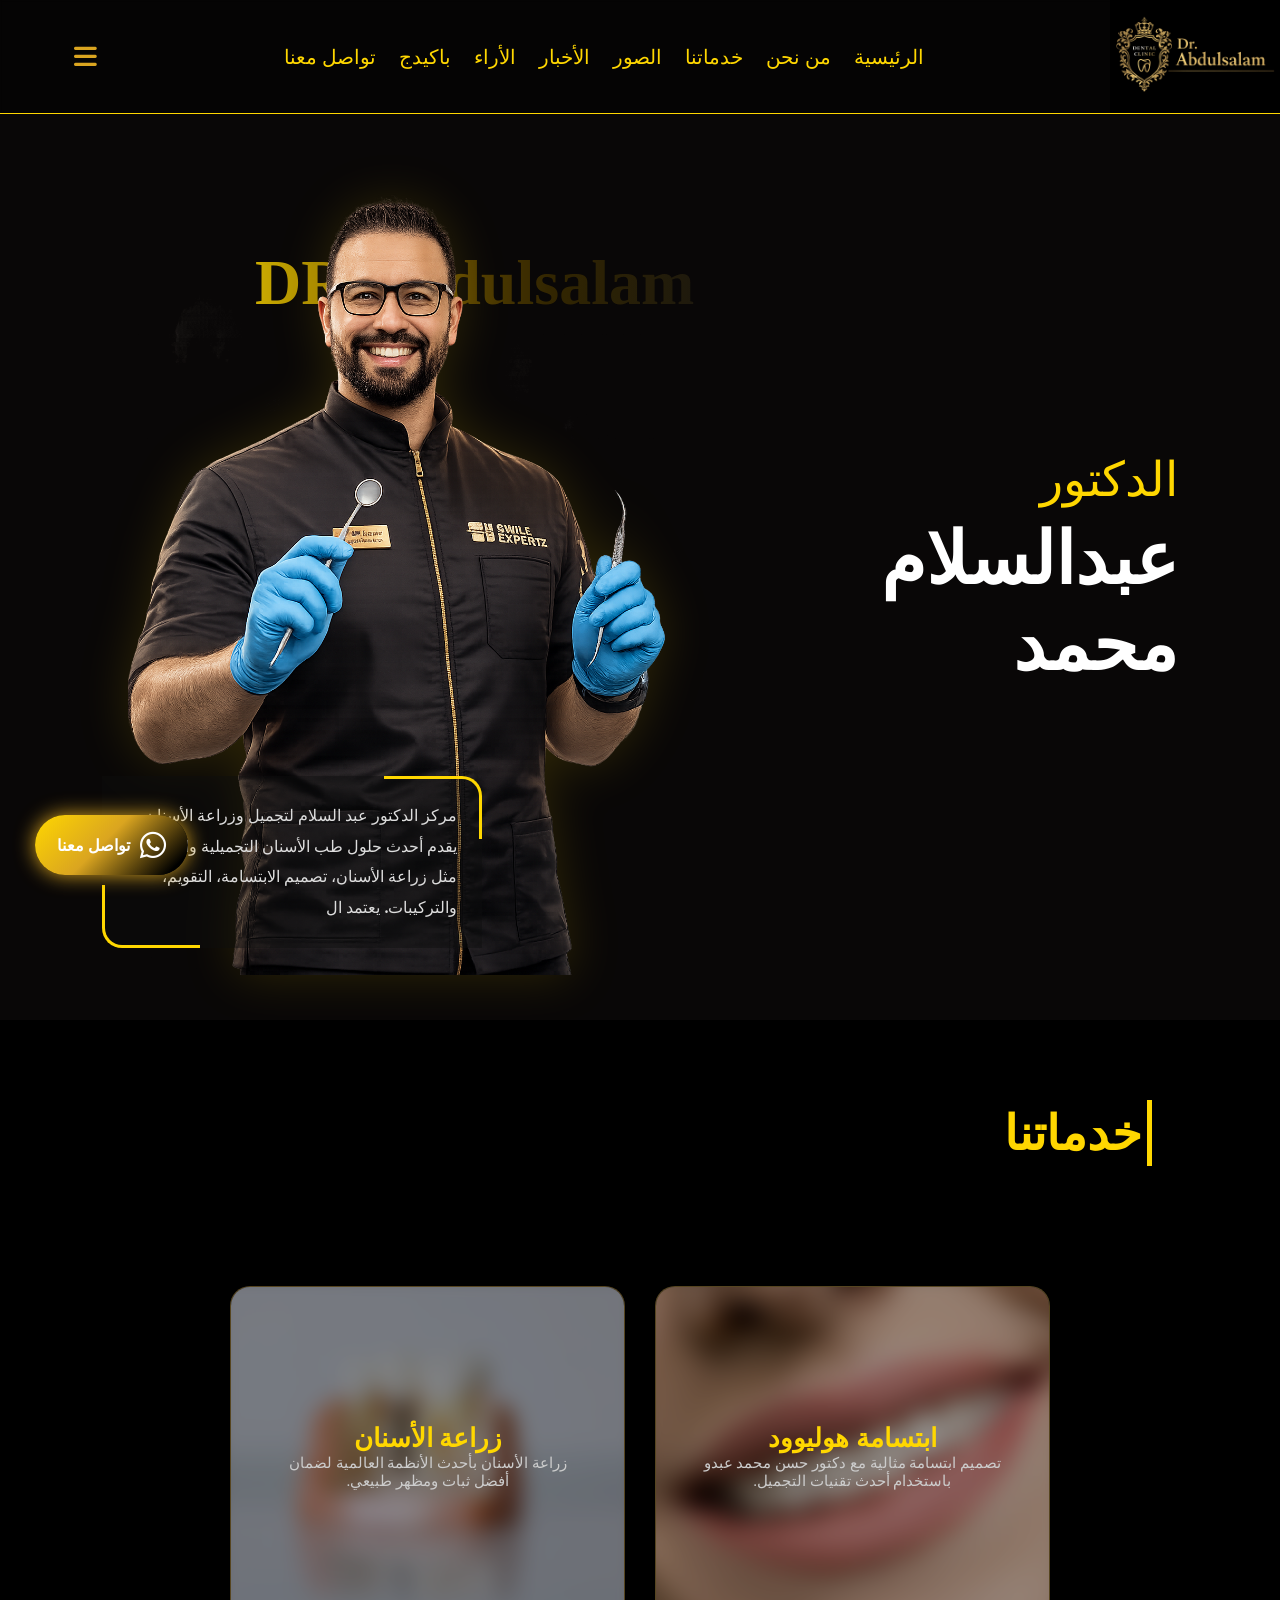
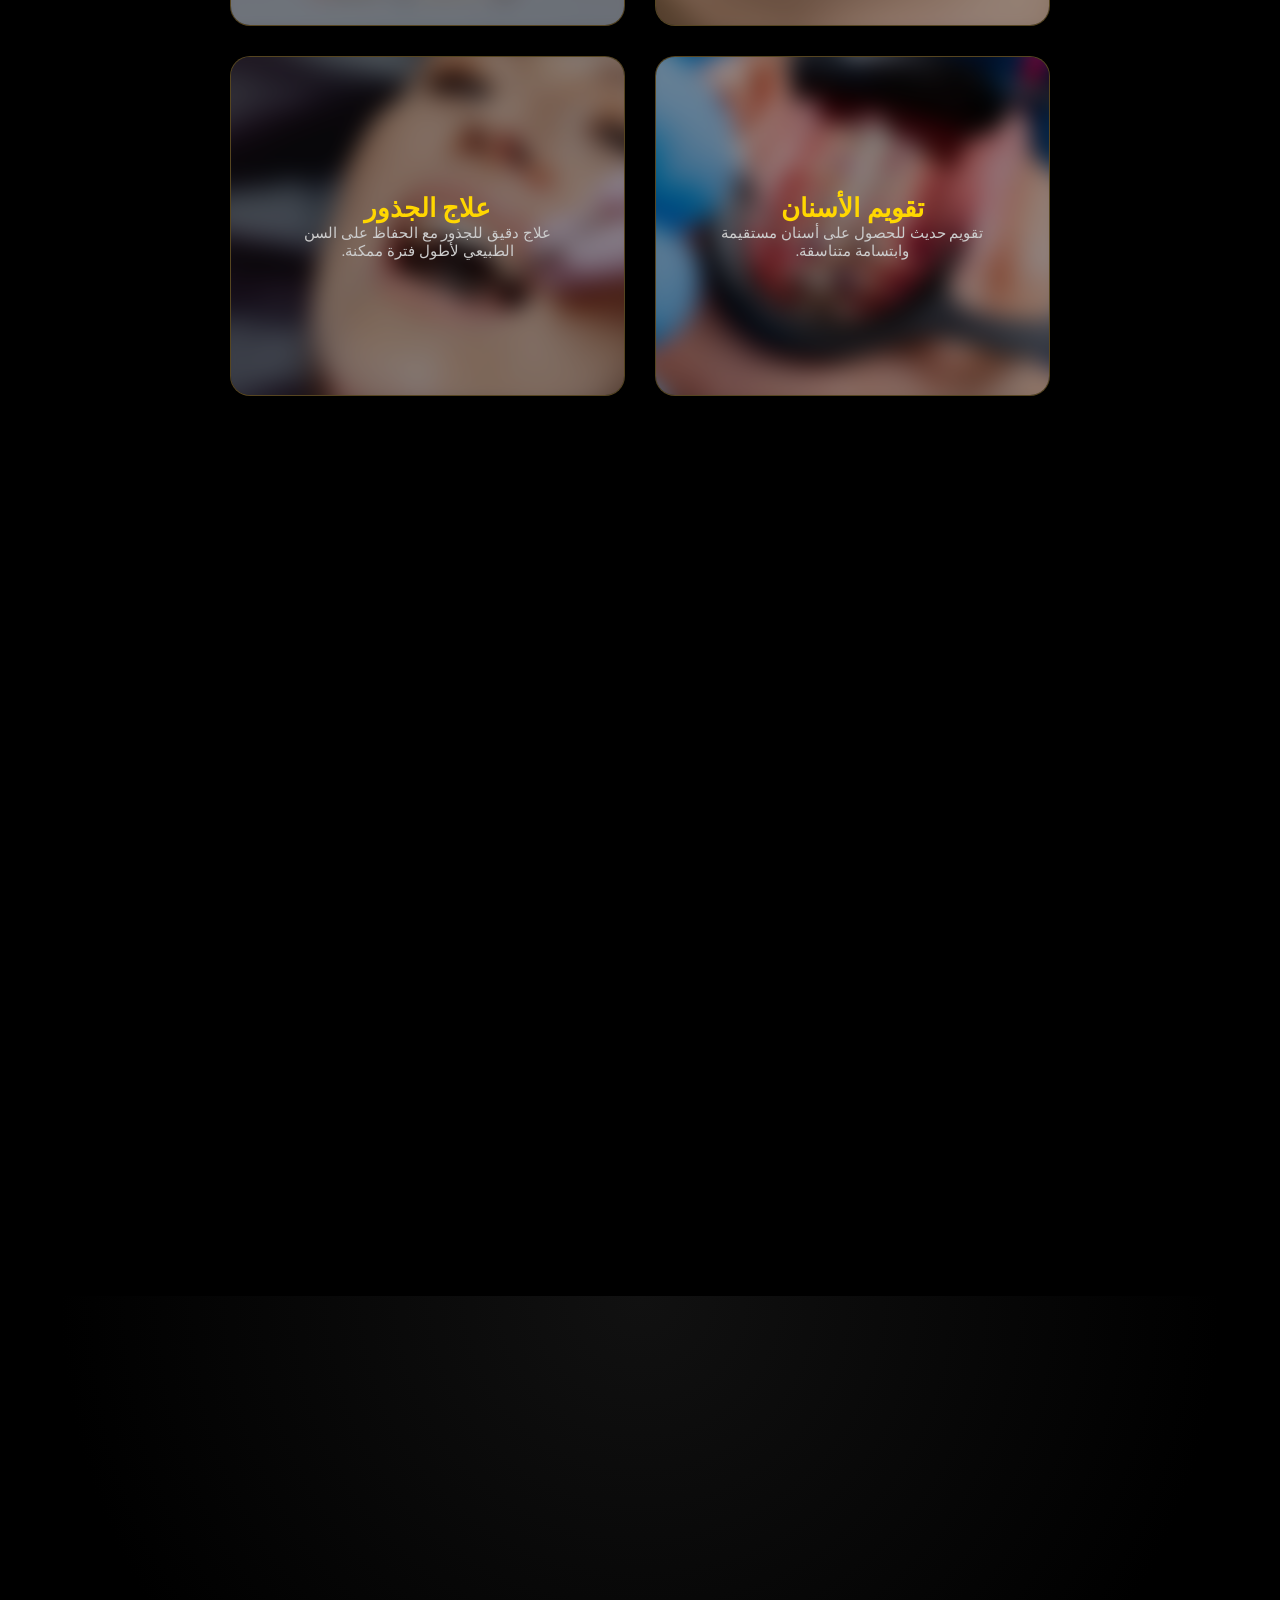
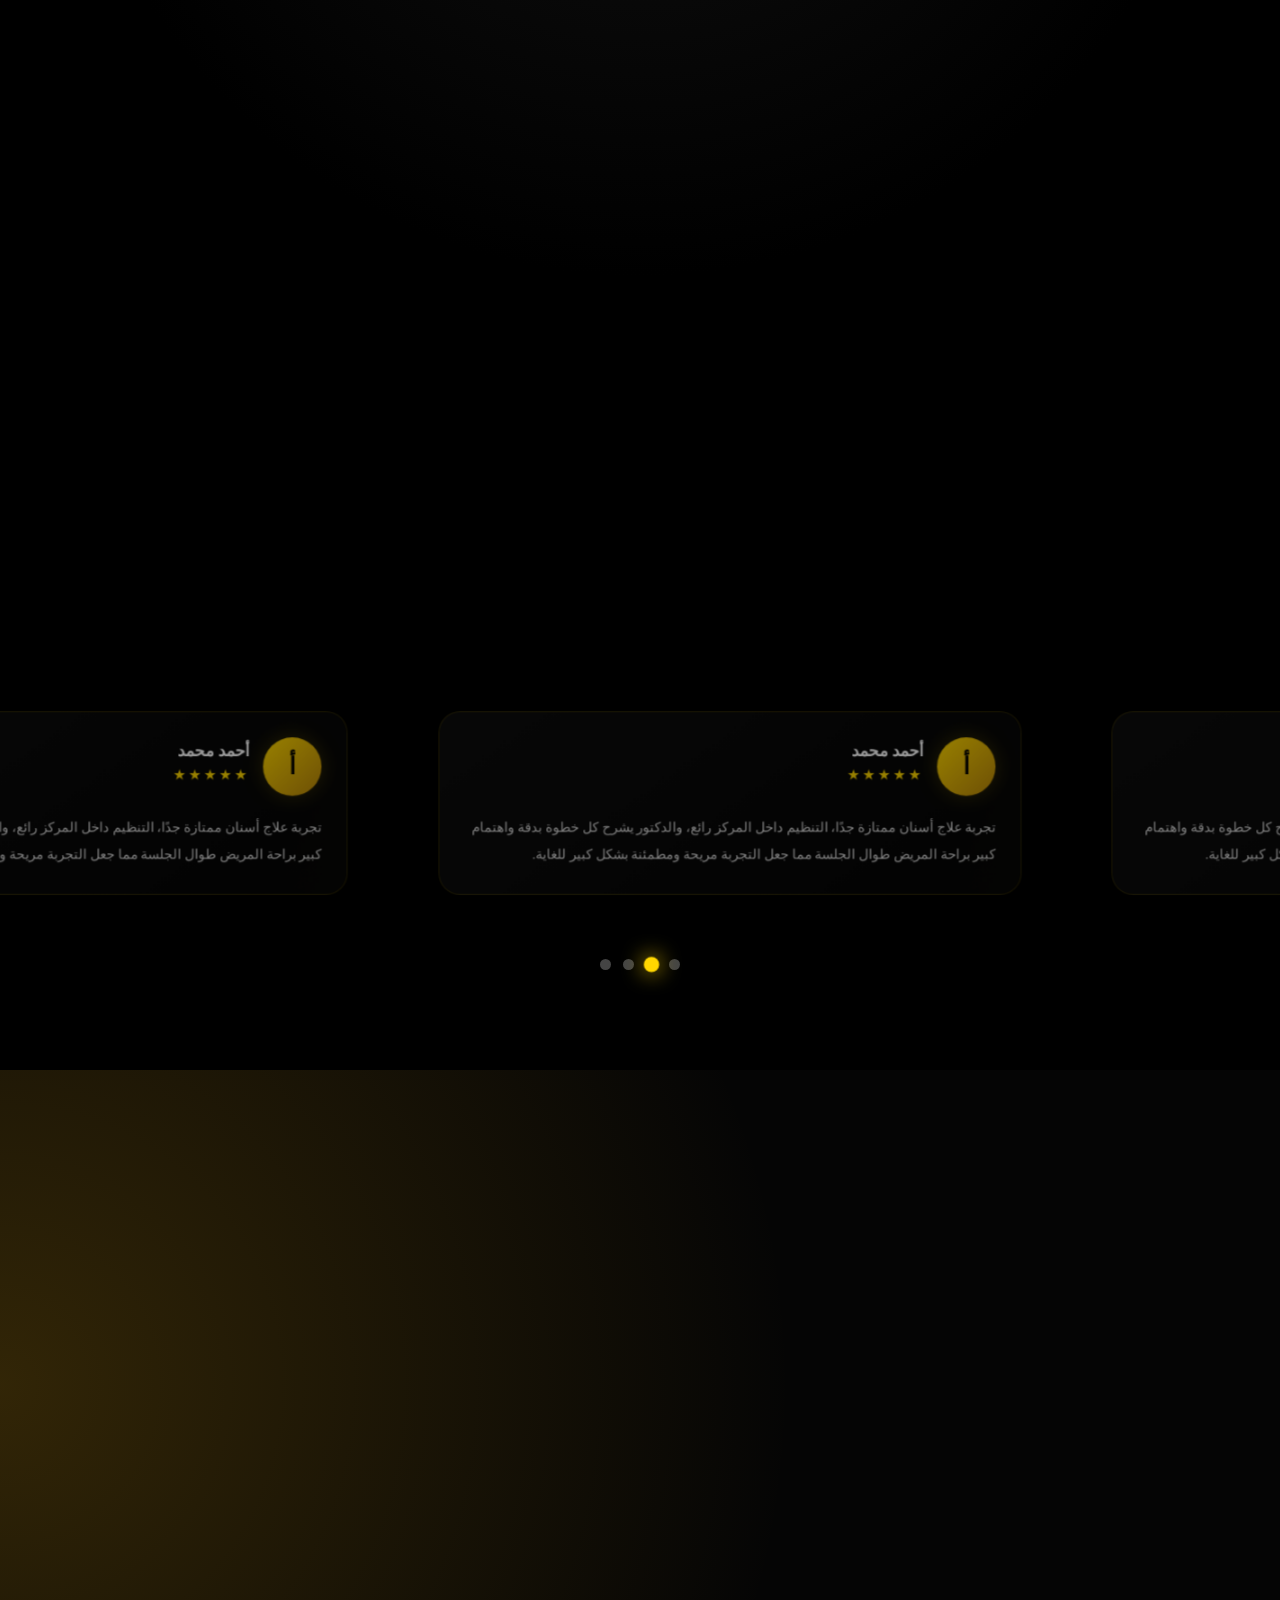
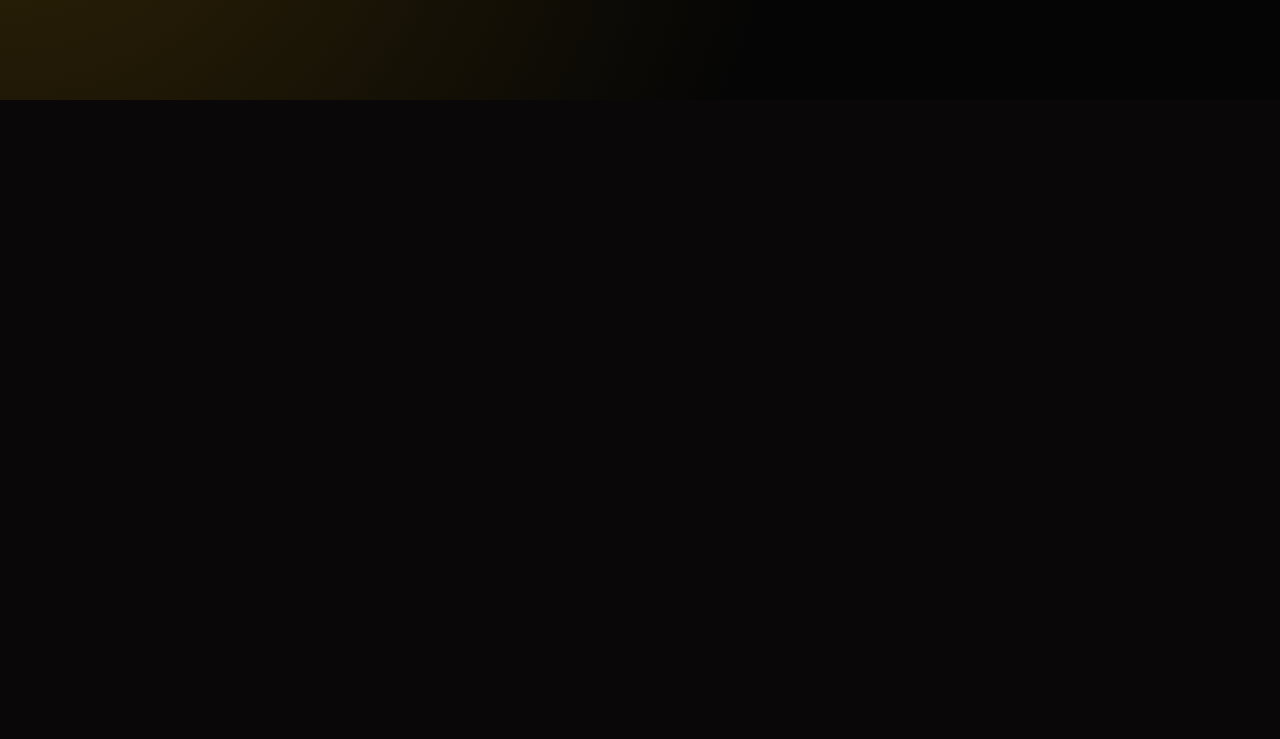
==== commit 92d1c5c4: "Update print statement from 'Hello' to 'Goodbye'fhu" ====
--- a/index.html
+++ b/index.html
@@ -3,7 +3,7 @@
 <head>
     <meta charset="UTF-8">
     <meta name="viewport" content="width=device-width, initial-scale=1.0">
-    <title>مركز الدكتور حسن</title>
+    <title> مركز الدكتور عبد السلام</title>
     
     <link rel="stylesheet" href="style.css">
     <link rel="stylesheet" href="https://cdnjs.cloudflare.com/ajax/libs/font-awesome/6.5.0/css/all.min.css">
@@ -427,4 +427,4 @@
     <script src="ani.js"></script>
     <script src="main.js"></script>
 </body>
-</html>+</html>
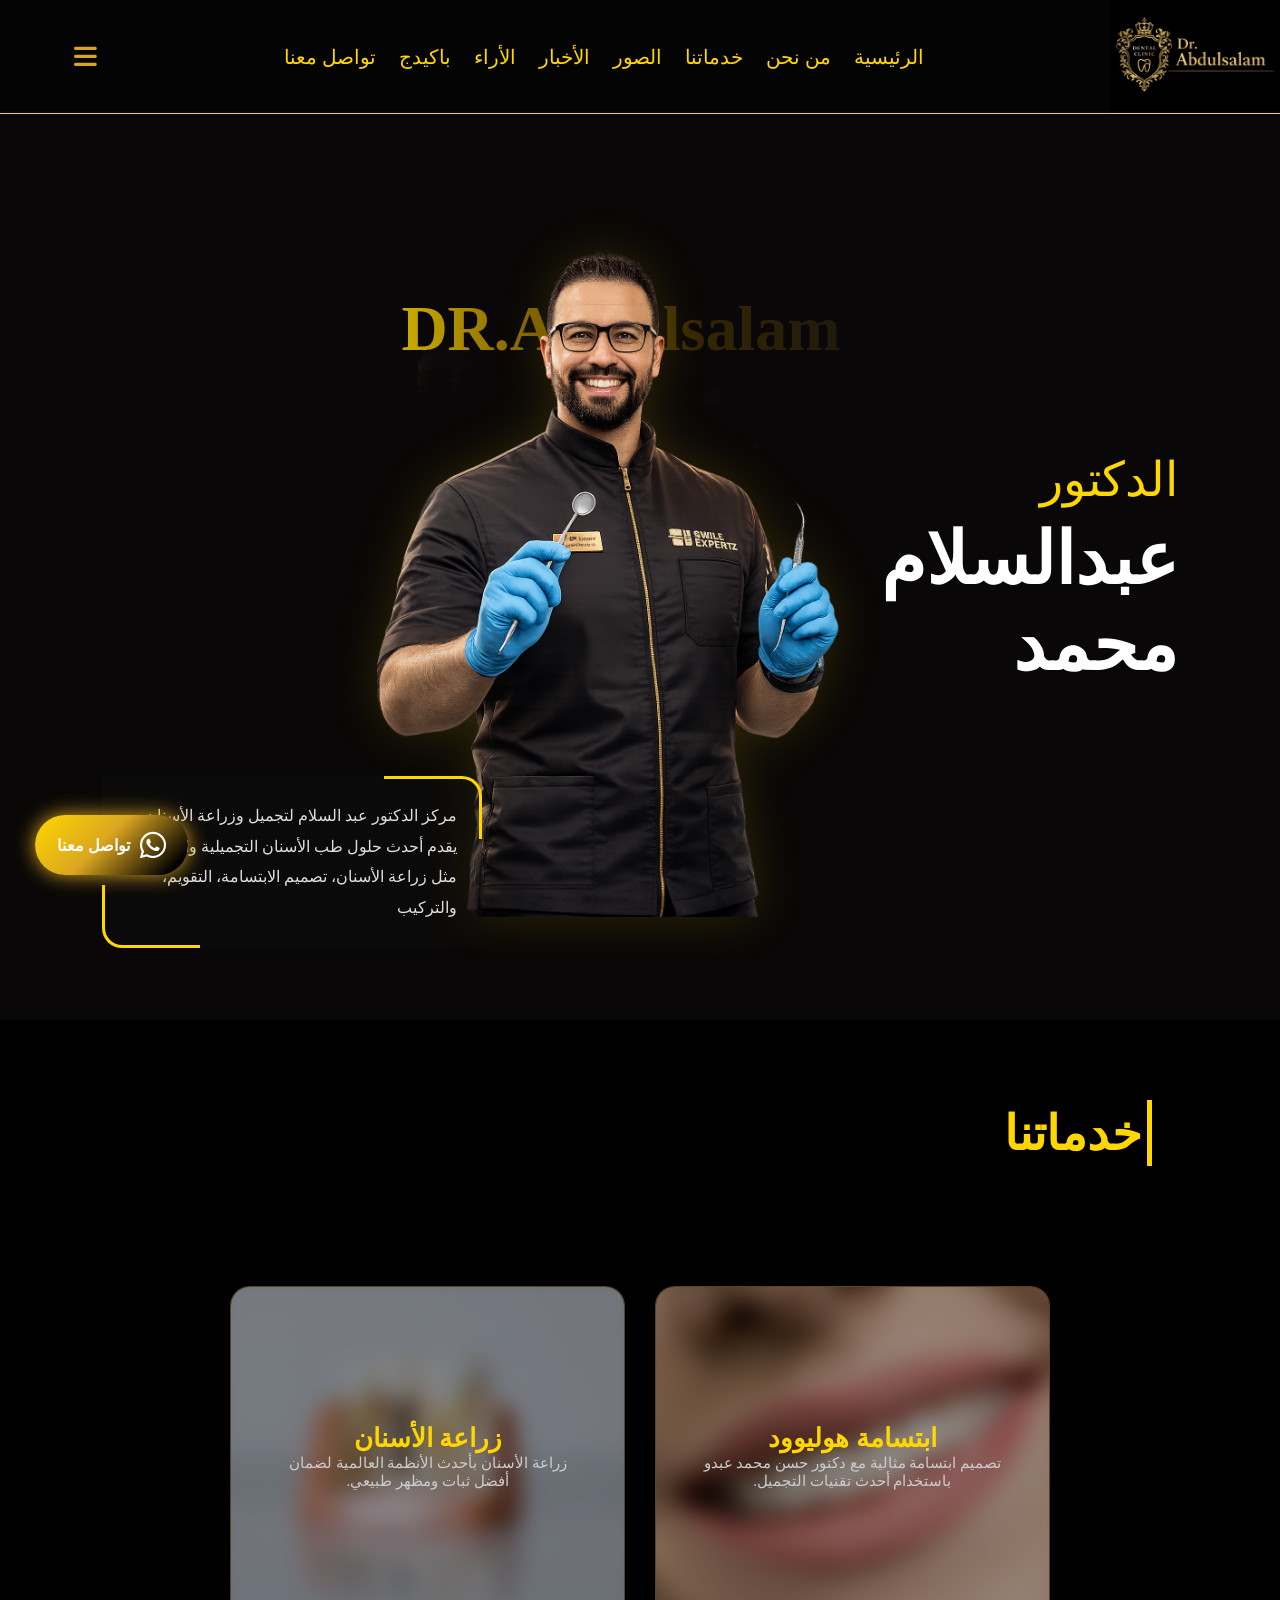
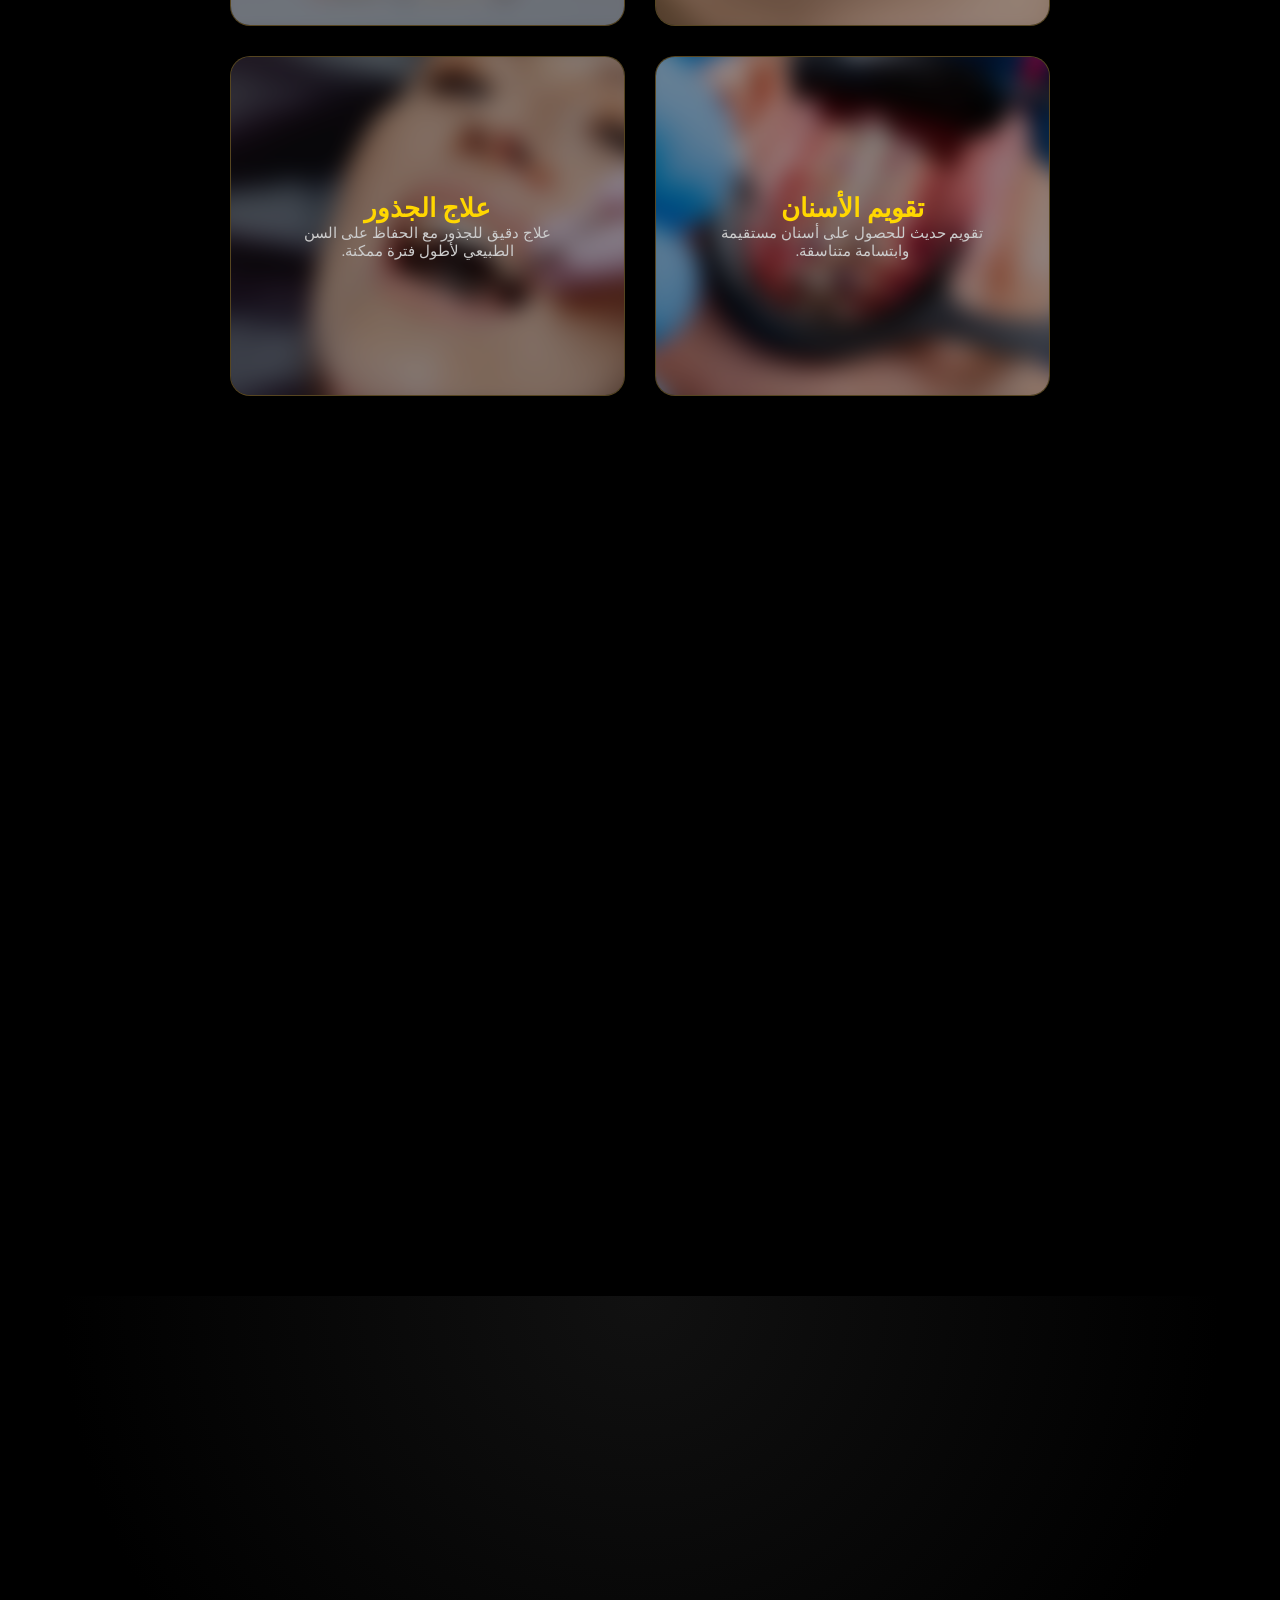
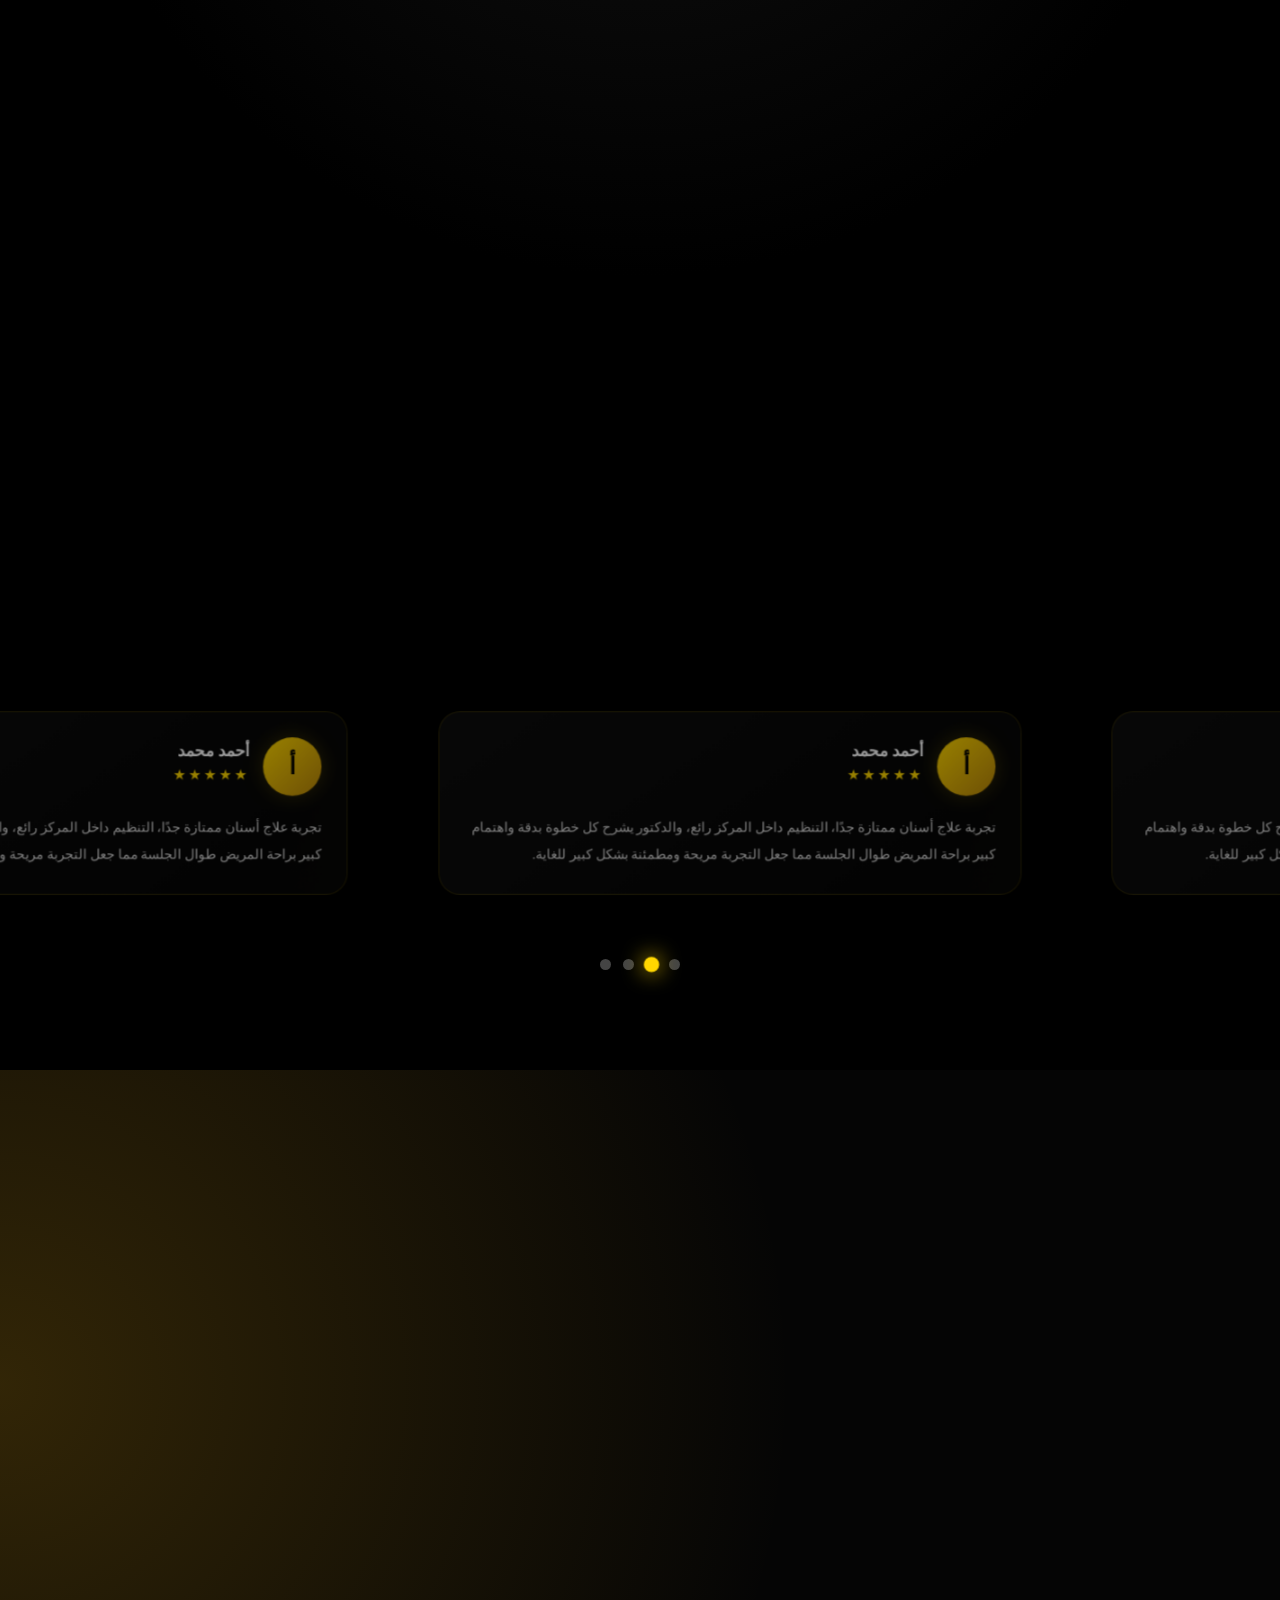
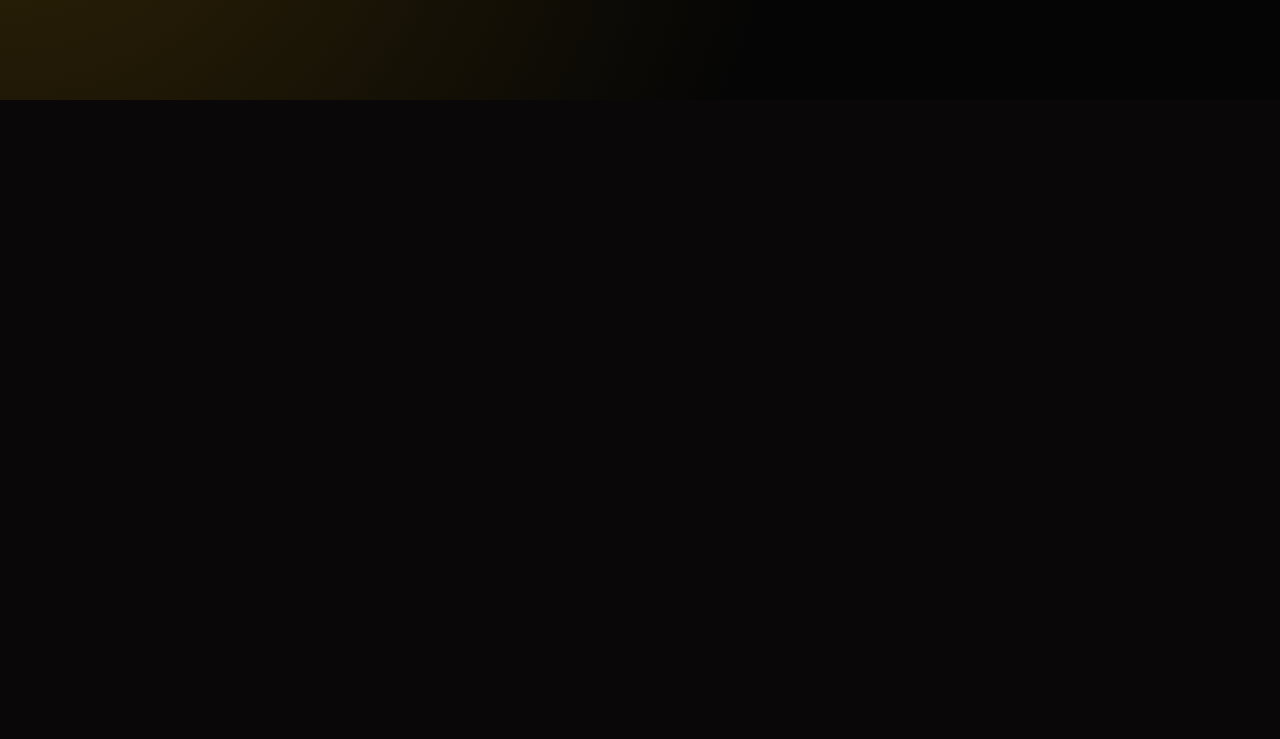
==== commit adb6406d: "vedio" ====
--- a/index.html
+++ b/index.html
@@ -79,6 +79,12 @@
     </div>
 <p class="about" id="aboutText">
 </p>
+    <!-- الفيديو -->
+    <div class="video-box" id="videoBox">
+        <video autoplay muted loop playsinline>
+            <source src="video.mp4" type="video/mp4">
+        </video>
+    </div>
 </div>
 <section class="services">
 
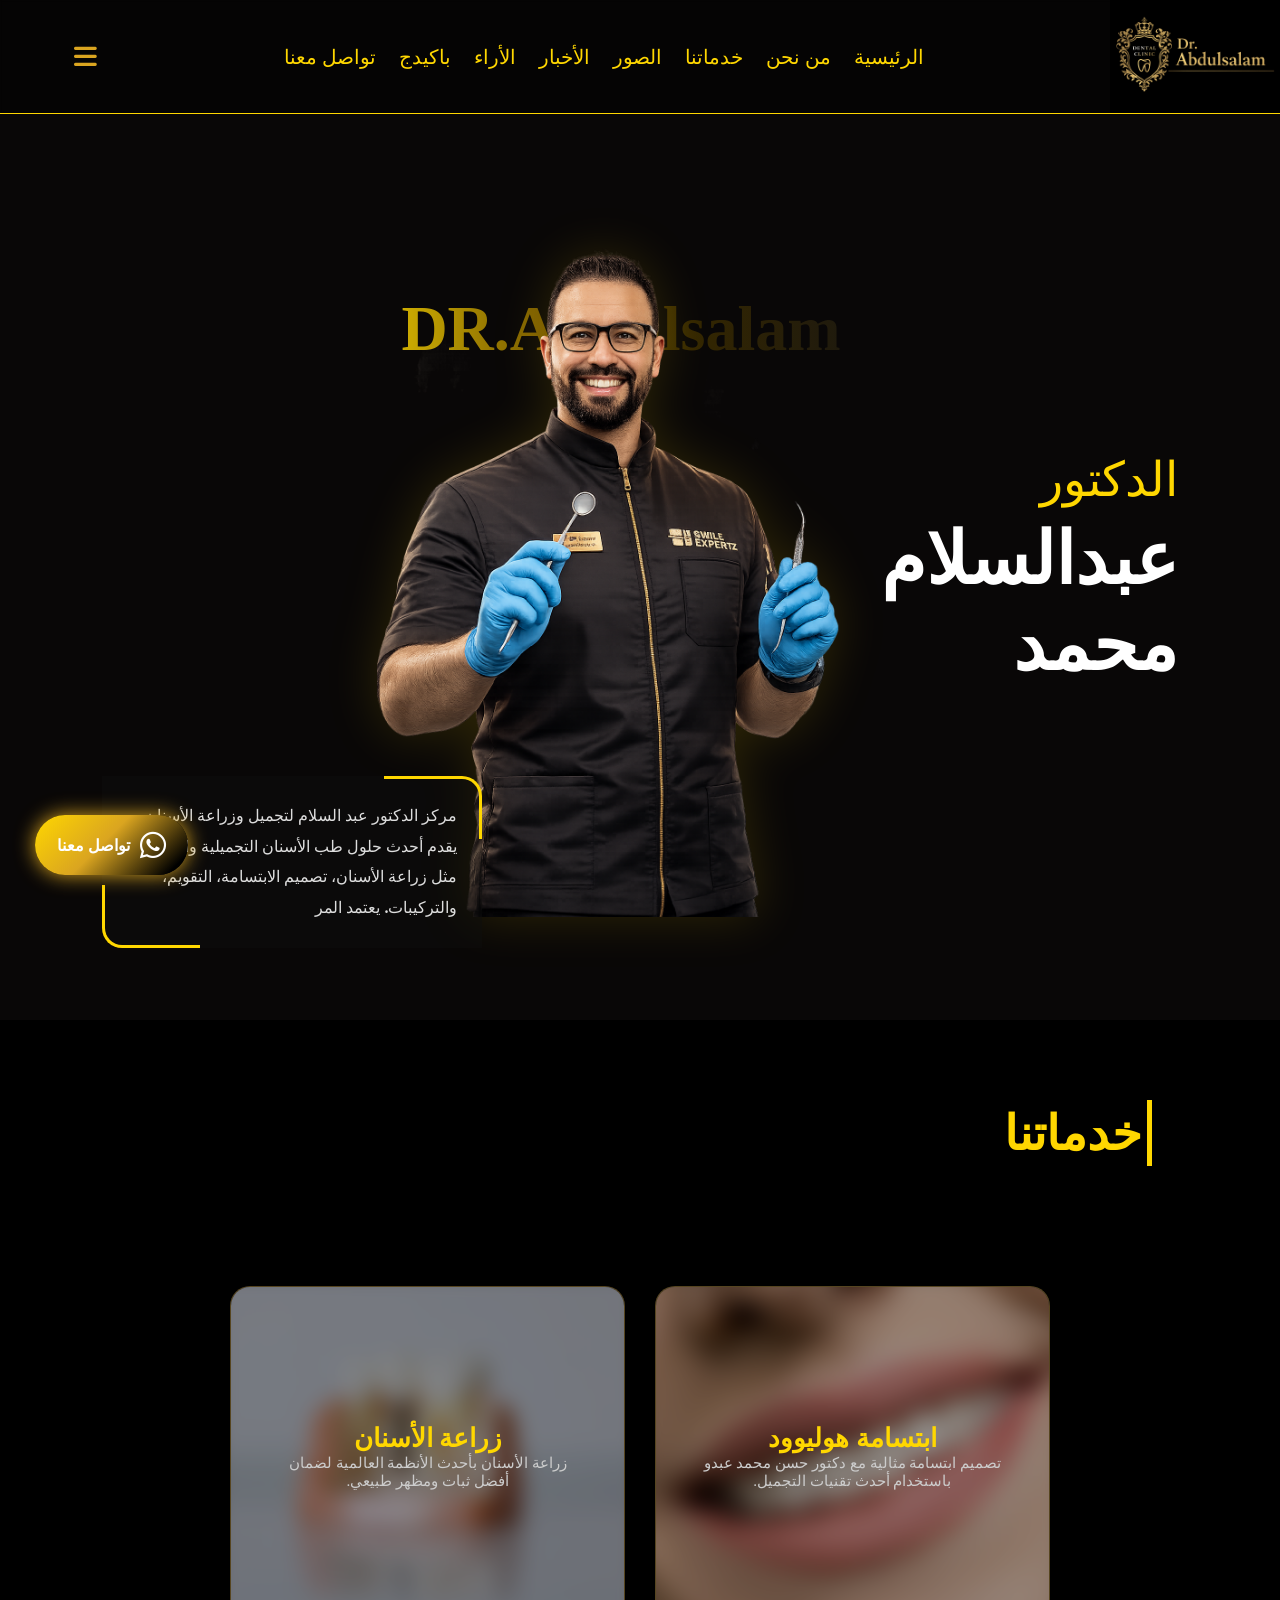
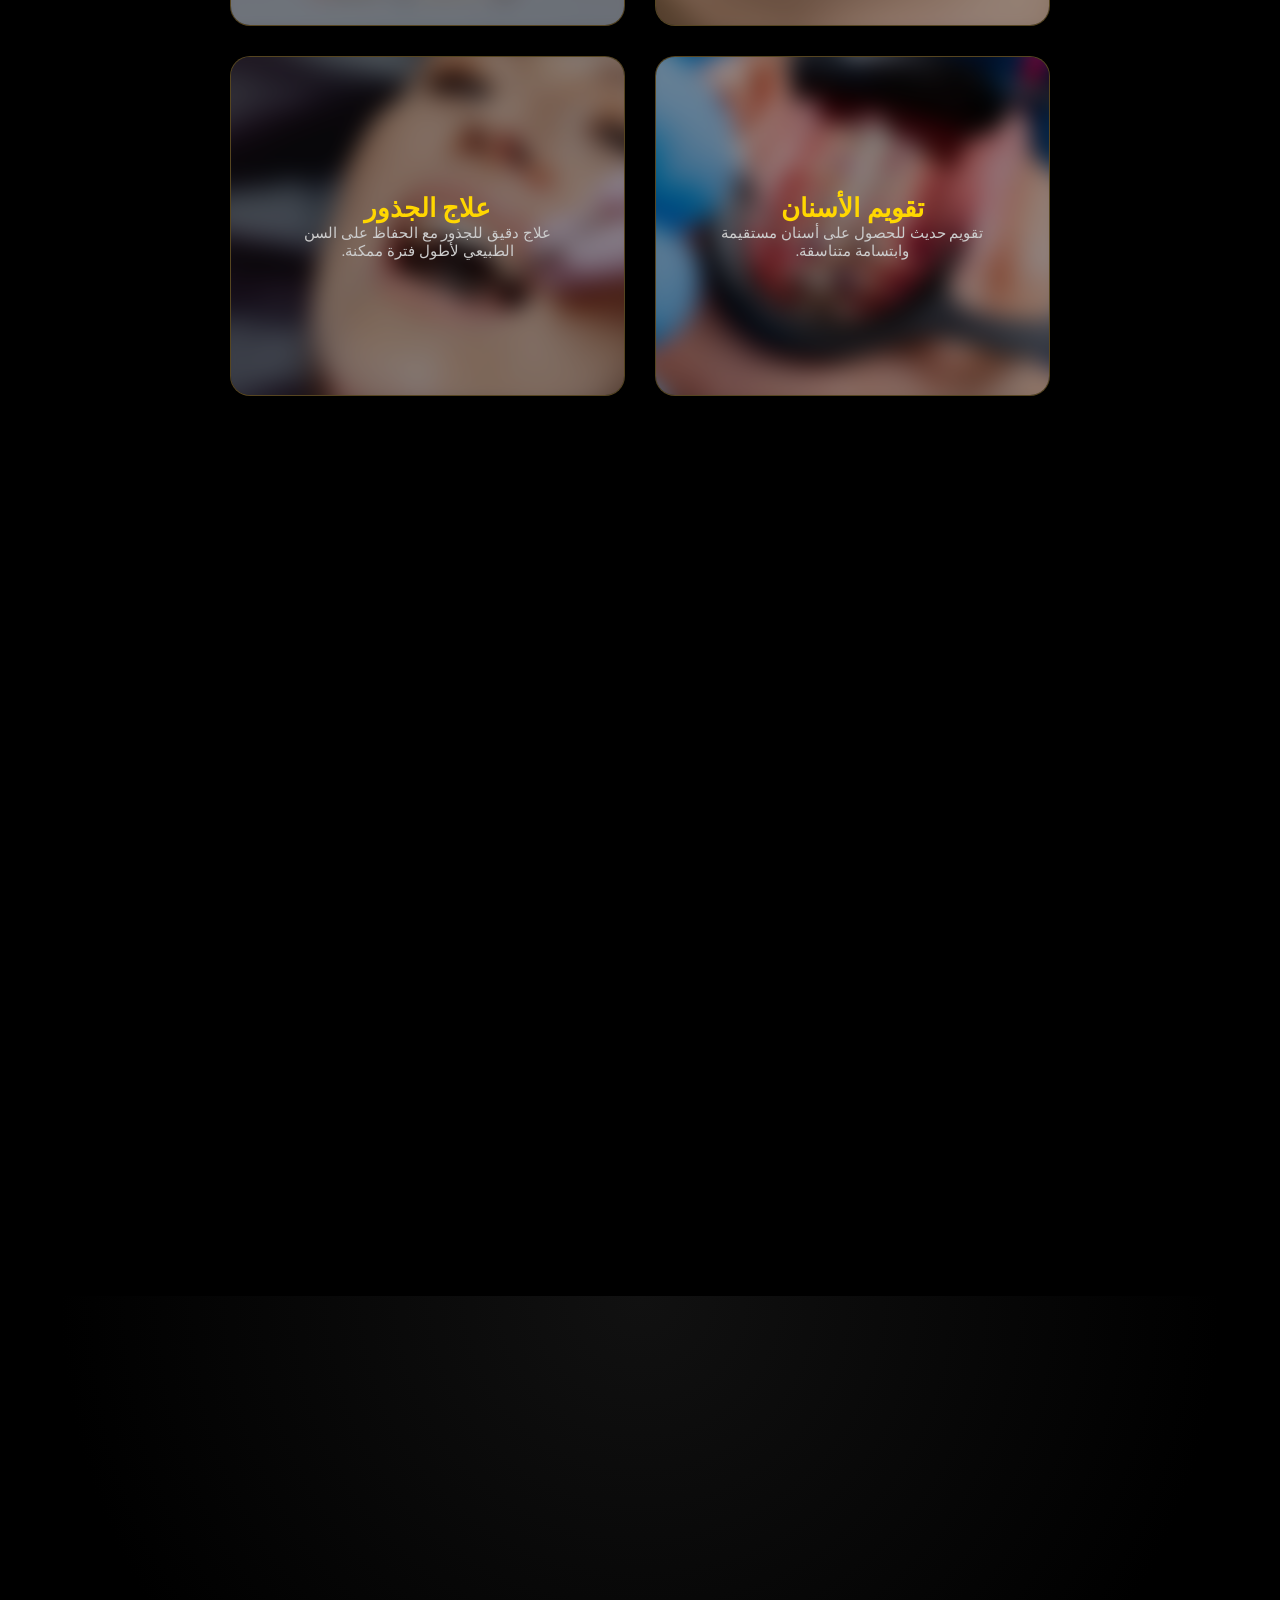
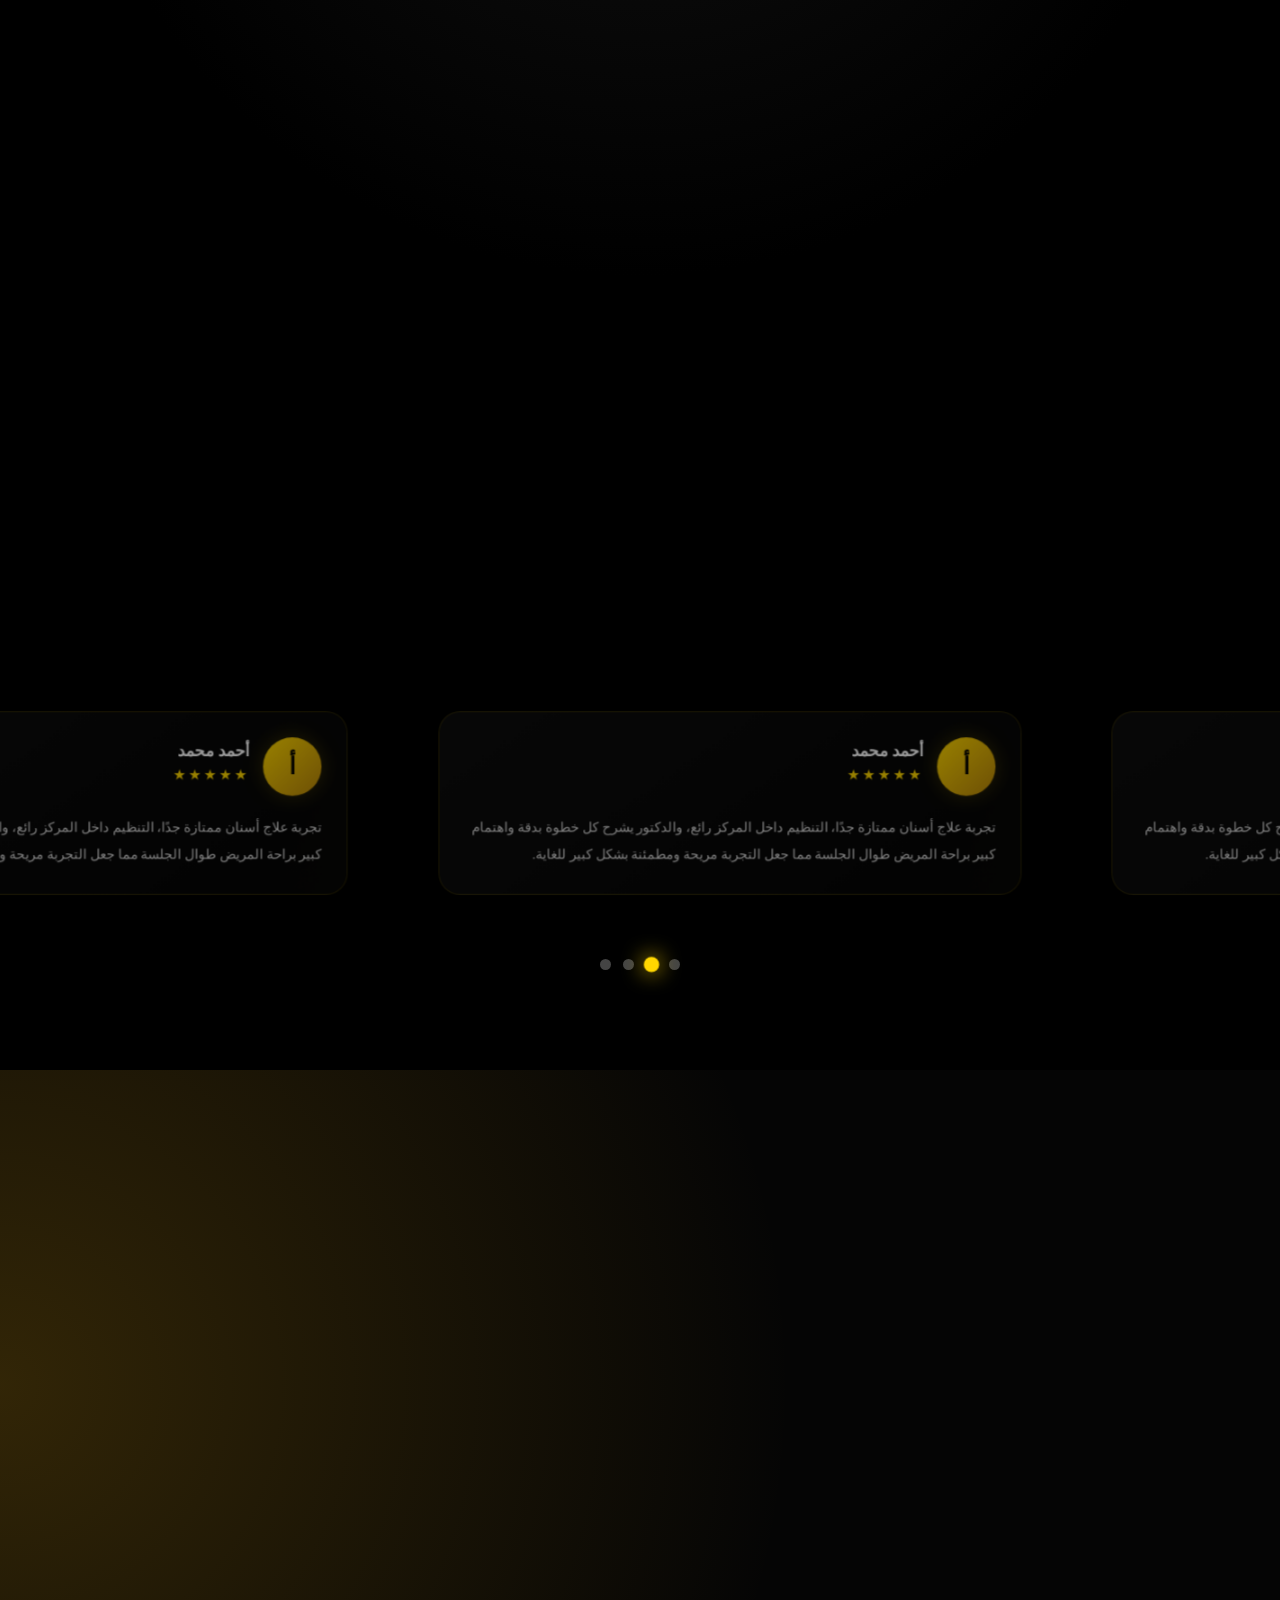
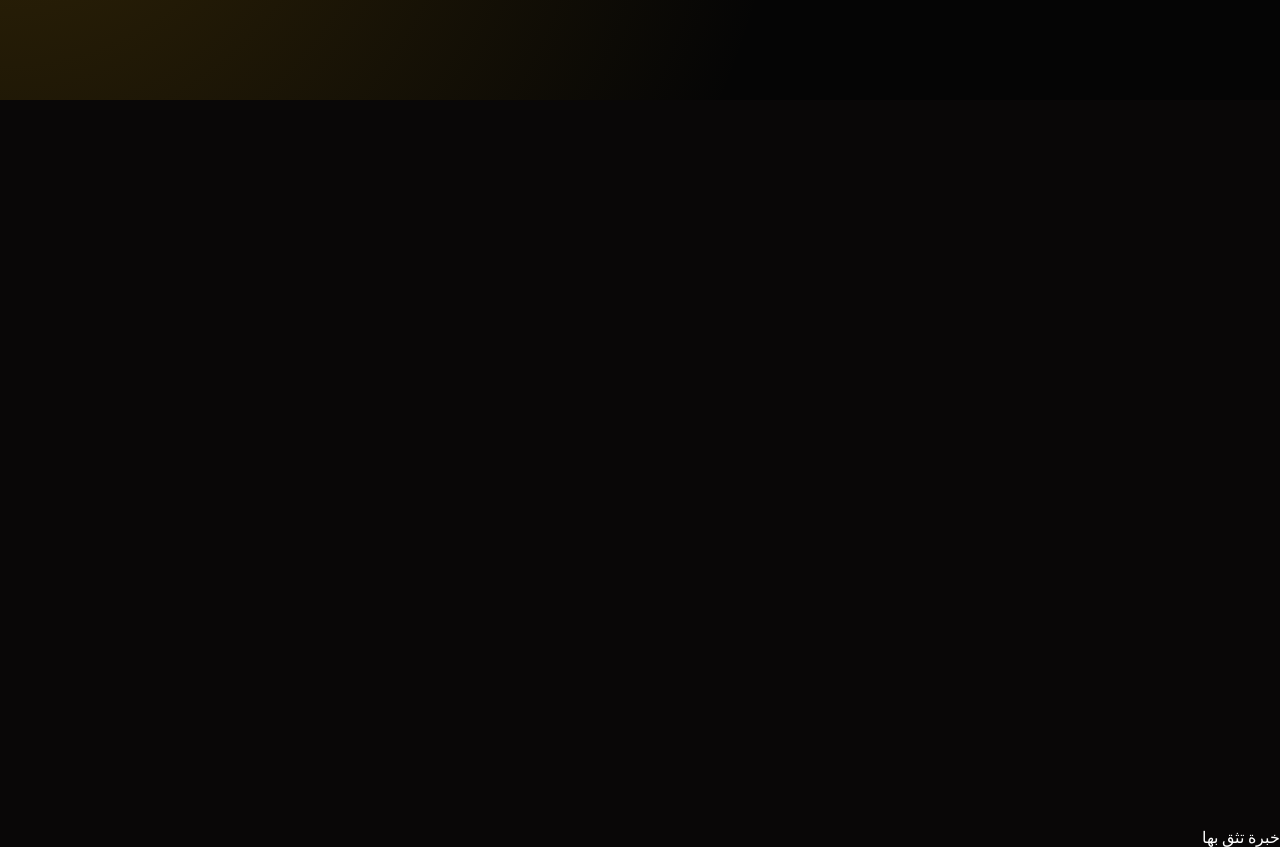
==== commit af7d1ad1: "vedio" ====
--- a/index.html
+++ b/index.html
@@ -430,6 +430,21 @@
 <span>تواصل معنا</span>
 
 </a>
+     <div class="doctor-video-intro" id="doctorVideoIntro">
+
+    <div class="gold-line"></div>
+
+    <video autoplay muted playsinline id="doctorVideo">
+        <source src="14218566_2160_3840_30fps.mp4" type="video/mp4">
+    </video>
+
+    <div class="video-overlay"></div>
+
+    <div class="video-text" id="videoText">
+        خبرة تثق بها
+    </div>
+
+</div>
     <script src="ani.js"></script>
     <script src="main.js"></script>
 </body>
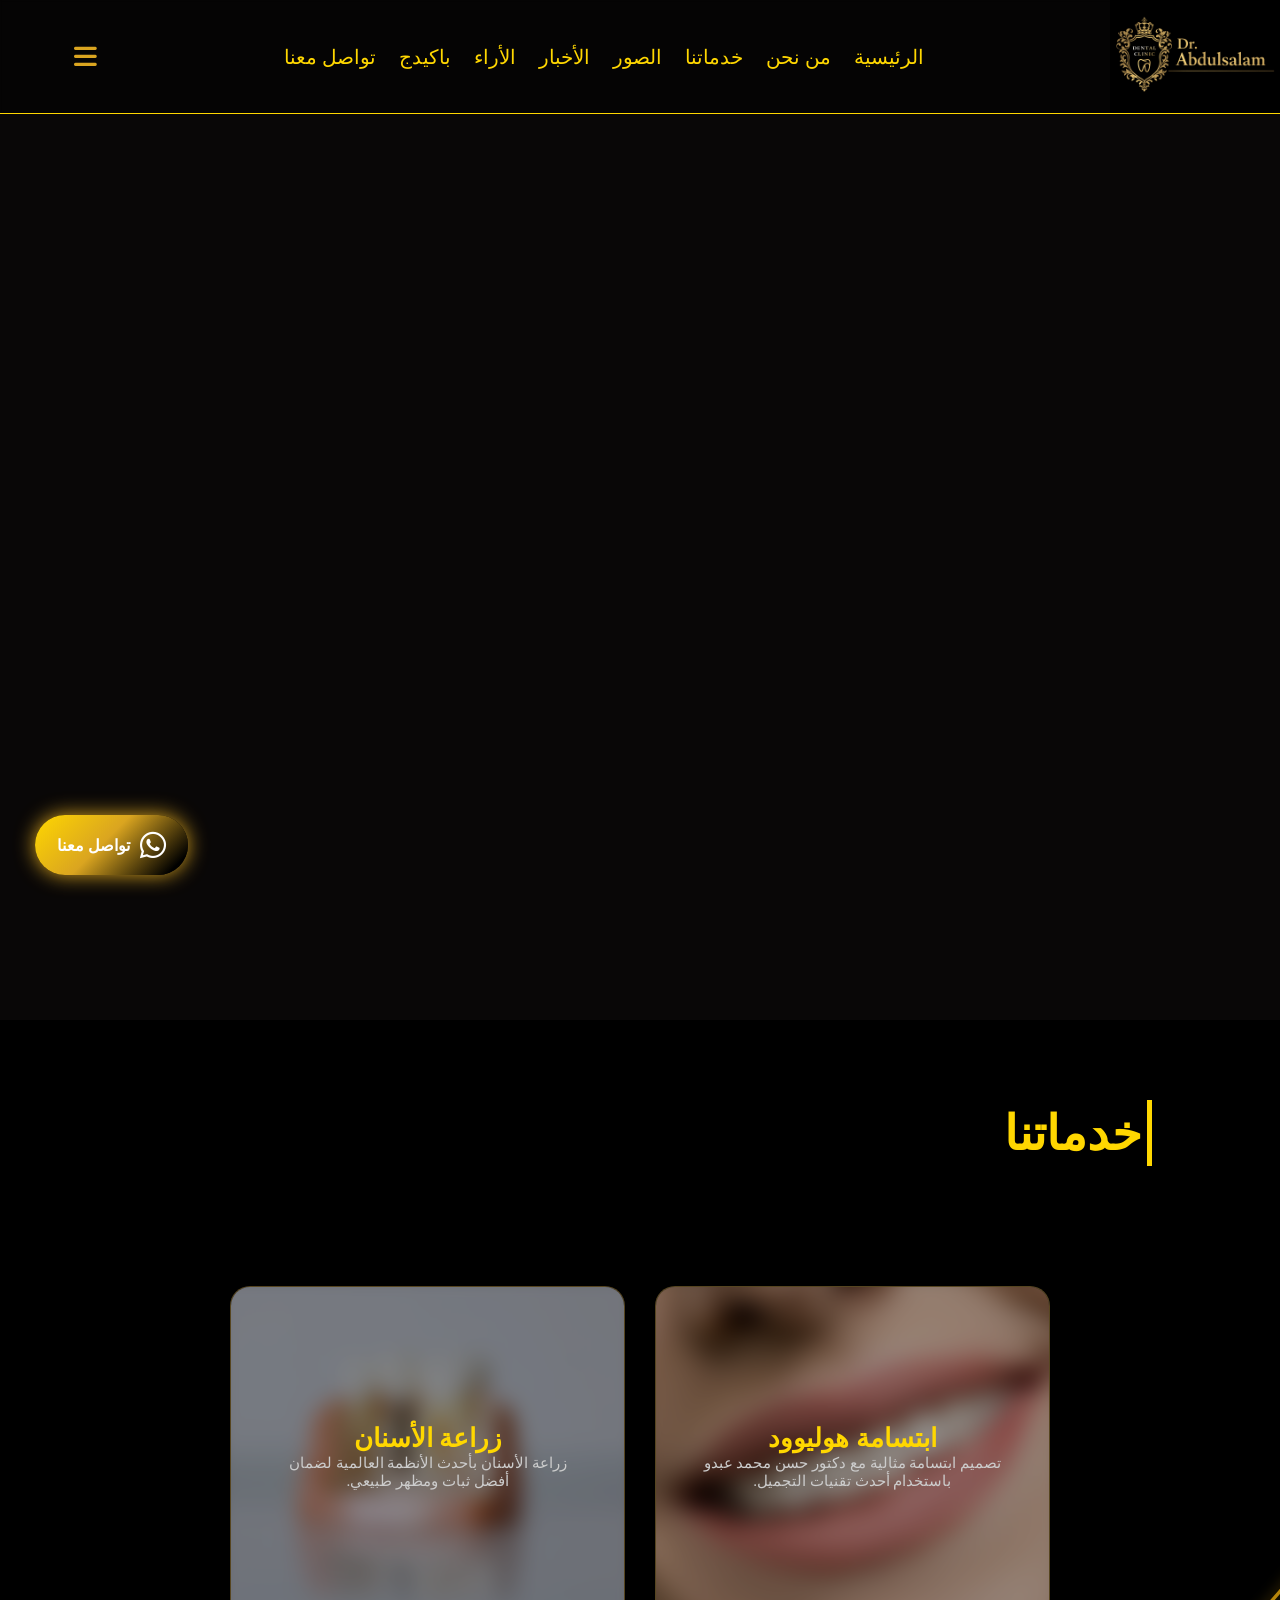
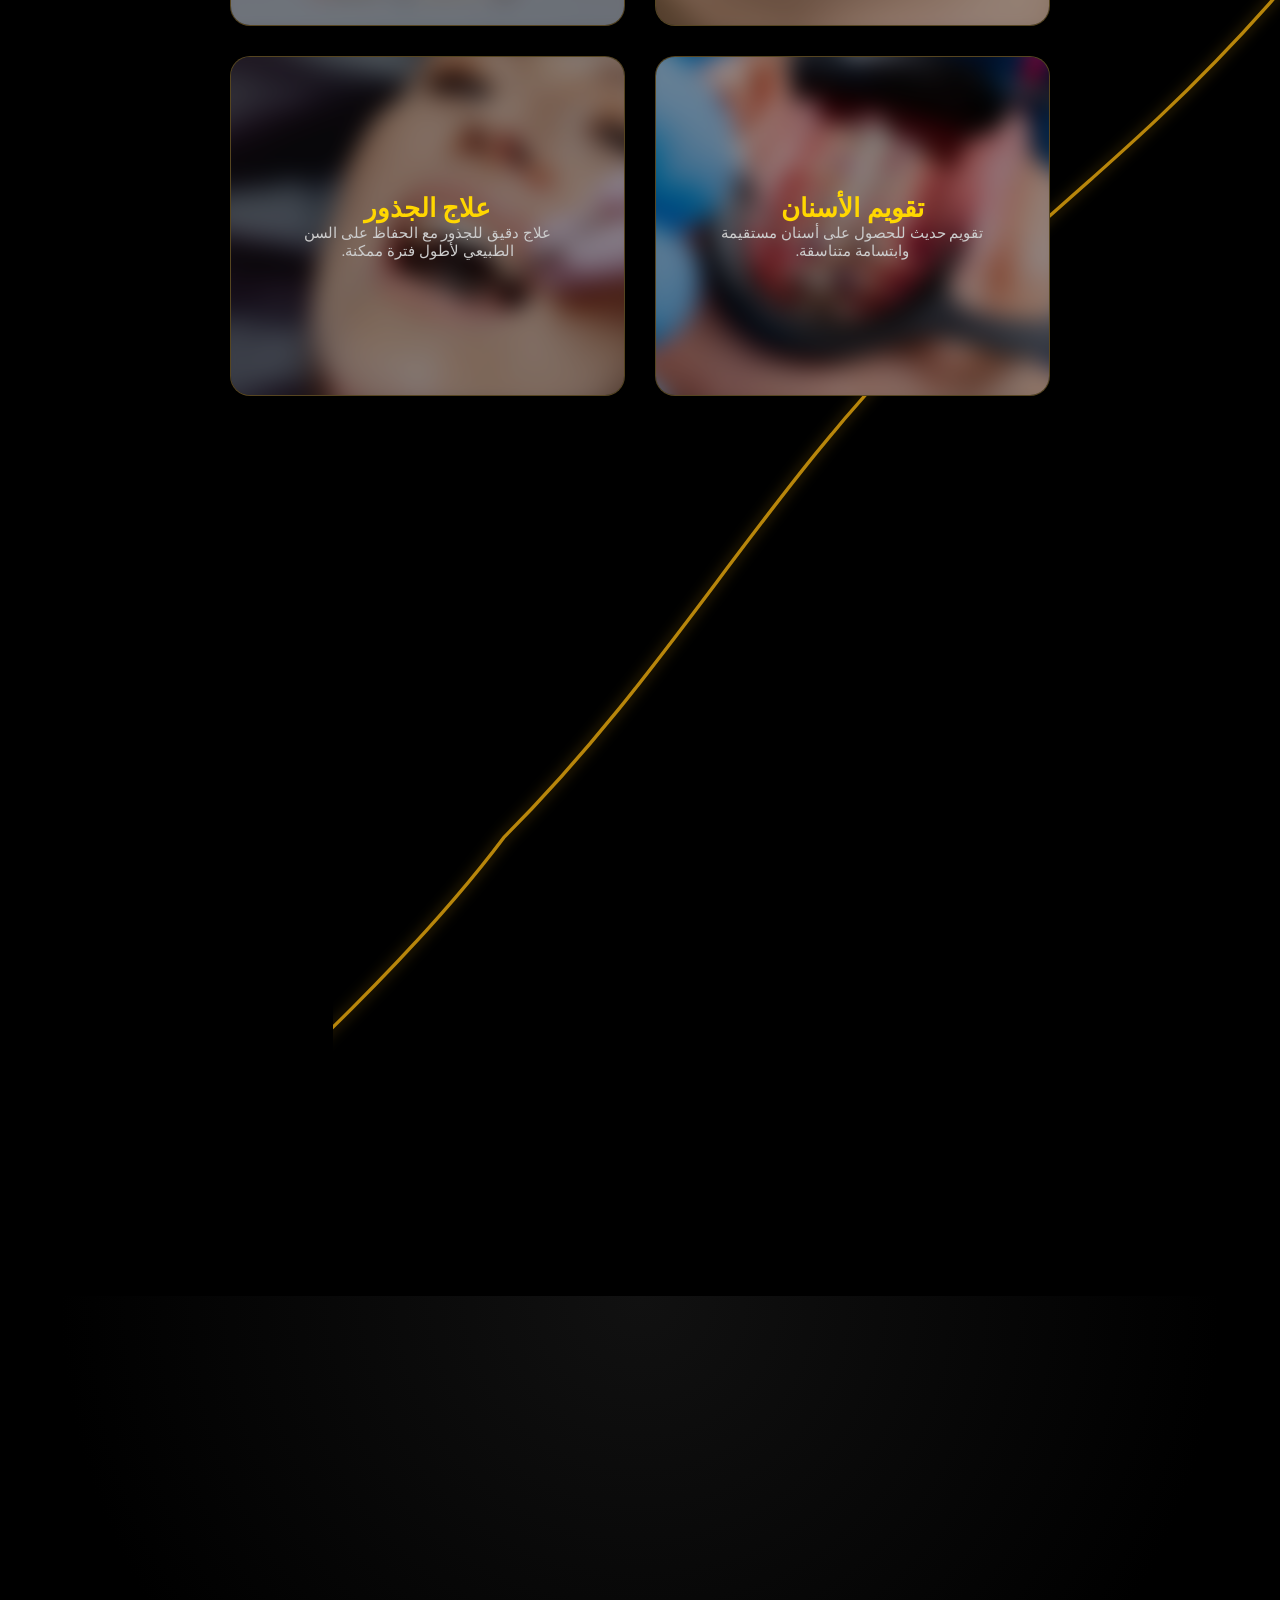
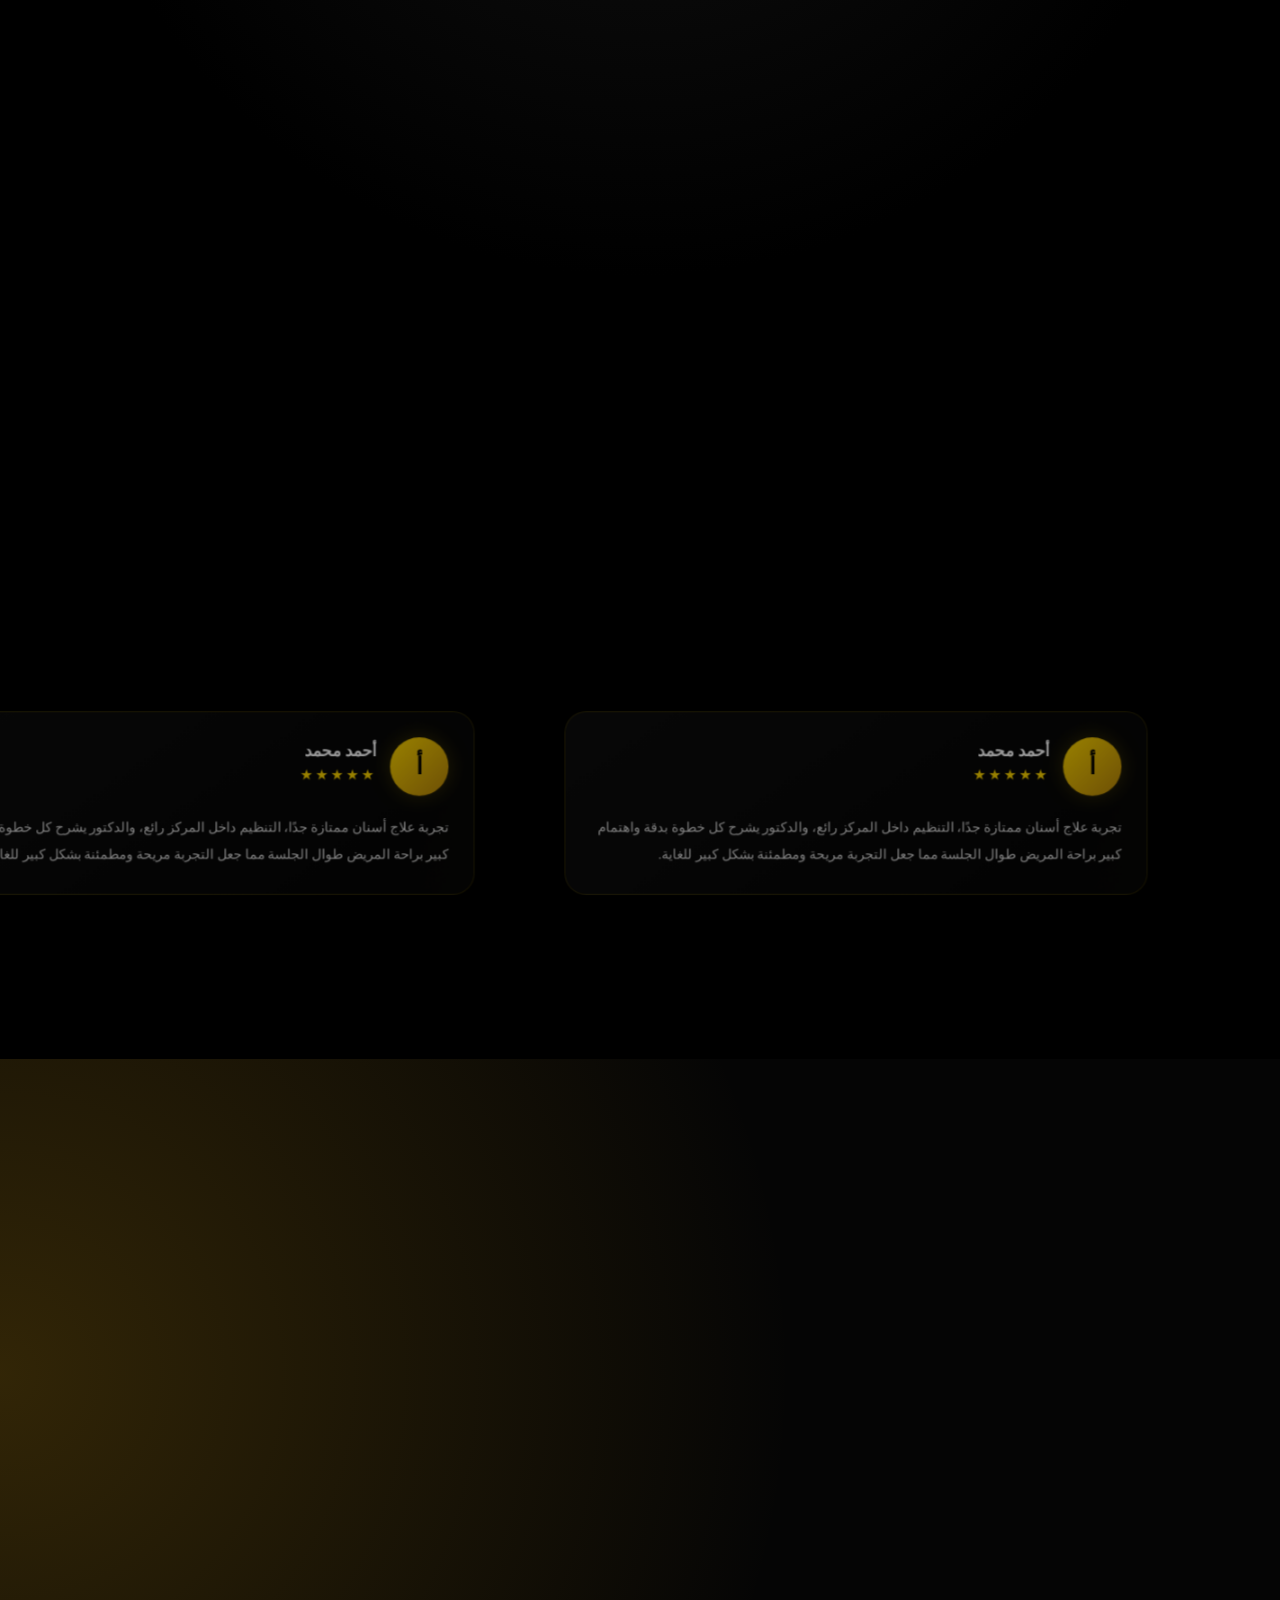
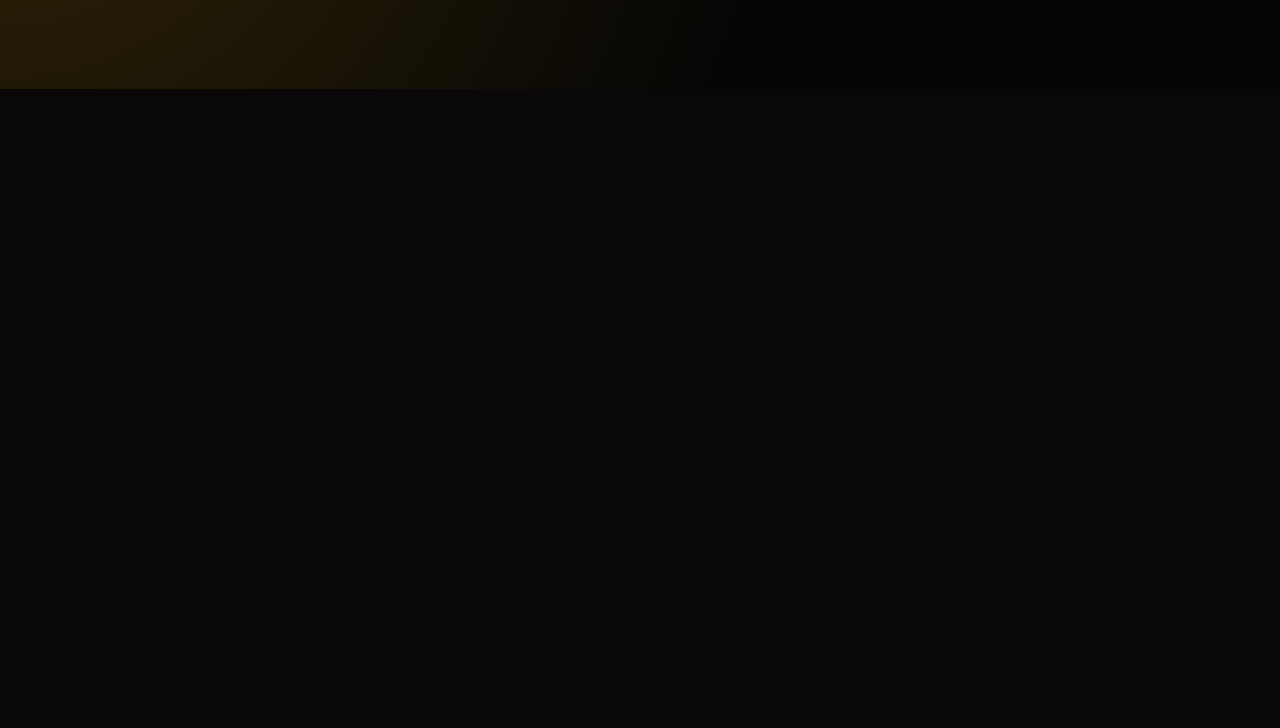
==== commit 285e5068: "vedio" ====
--- a/index.html
+++ b/index.html
@@ -430,21 +430,7 @@
 <span>تواصل معنا</span>
 
 </a>
-     <div class="doctor-video-intro" id="doctorVideoIntro">
-
-    <div class="gold-line"></div>
-
-    <video autoplay muted playsinline id="doctorVideo">
-        <source src="14218566_2160_3840_30fps.mp4" type="video/mp4">
-    </video>
-
-    <div class="video-overlay"></div>
-
-    <div class="video-text" id="videoText">
-        خبرة تثق بها
-    </div>
-
-</div>
+    
     <script src="ani.js"></script>
     <script src="main.js"></script>
 </body>
--- a/style.css
+++ b/style.css
@@ -1896,8 +1896,139 @@
     transition: 0.3s ease;
 }
 
-
-
-
-
-
+.doctor-video-intro{
+    position: fixed;
+    top: 50%;
+    right: -120%;
+    transform: translateY(-50%);
+
+    width: 700px;
+    max-width: 90%;
+
+    height: 400px;
+
+    background:
+    linear-gradient(
+        135deg,
+        #050505,
+        #111,
+        #000
+    );
+
+    border-radius: 35px;
+
+    overflow: hidden;
+
+    z-index: 999999;
+
+    opacity: 0;
+
+    transition:
+    right 1.2s cubic-bezier(.22,.61,.36,1),
+    opacity 1.2s ease;
+
+    box-shadow:
+    0 0 40px rgba(255,215,0,.15),
+    0 0 80px rgba(255,215,0,.08);
+}
+
+/* الظهور */
+.doctor-video-intro.show{
+    right: 50%;
+    transform: translate(50%,-50%);
+    opacity: 1;
+}
+
+/* الاختفاء */
+.doctor-video-intro.hide{
+    right: -120%;
+    opacity: 0;
+}
+
+/* الفيديو */
+.doctor-video-intro video{
+    width:100%;
+    height:100%;
+    object-fit:cover;
+}
+
+/* طبقة سواد */
+.video-overlay{
+    position:absolute;
+    inset:0;
+
+    background:
+    linear-gradient(
+        to left,
+        rgba(0,0,0,.8),
+        rgba(0,0,0,.15)
+    );
+}
+
+/* النص */
+.video-text{
+    position:absolute;
+
+    top:50%;
+    left:50%;
+
+    transform:
+    translate(-50%,-50%)
+    scale(.8);
+
+    color:white;
+
+    font-size:3rem;
+    font-weight:bold;
+
+    opacity:0;
+
+    text-shadow:
+    0 0 20px gold;
+
+    transition:.8s;
+}
+
+.video-text.show{
+    opacity:1;
+    transform:
+    translate(-50%,-50%)
+    scale(1);
+}
+
+/* الخط الذهبي المتحرك */
+.gold-line{
+    position:absolute;
+    inset:0;
+
+    border-radius:35px;
+
+    padding:2px;
+
+    background:
+    linear-gradient(
+        90deg,
+        transparent,
+        gold,
+        transparent
+    );
+
+    animation: borderMove 2s linear infinite;
+
+    z-index:3;
+
+    pointer-events:none;
+}
+
+@keyframes borderMove{
+    from{
+        filter:hue-rotate(0deg);
+    }
+    to{
+        filter:hue-rotate(30deg);
+    }
+}
+
+
+
+
